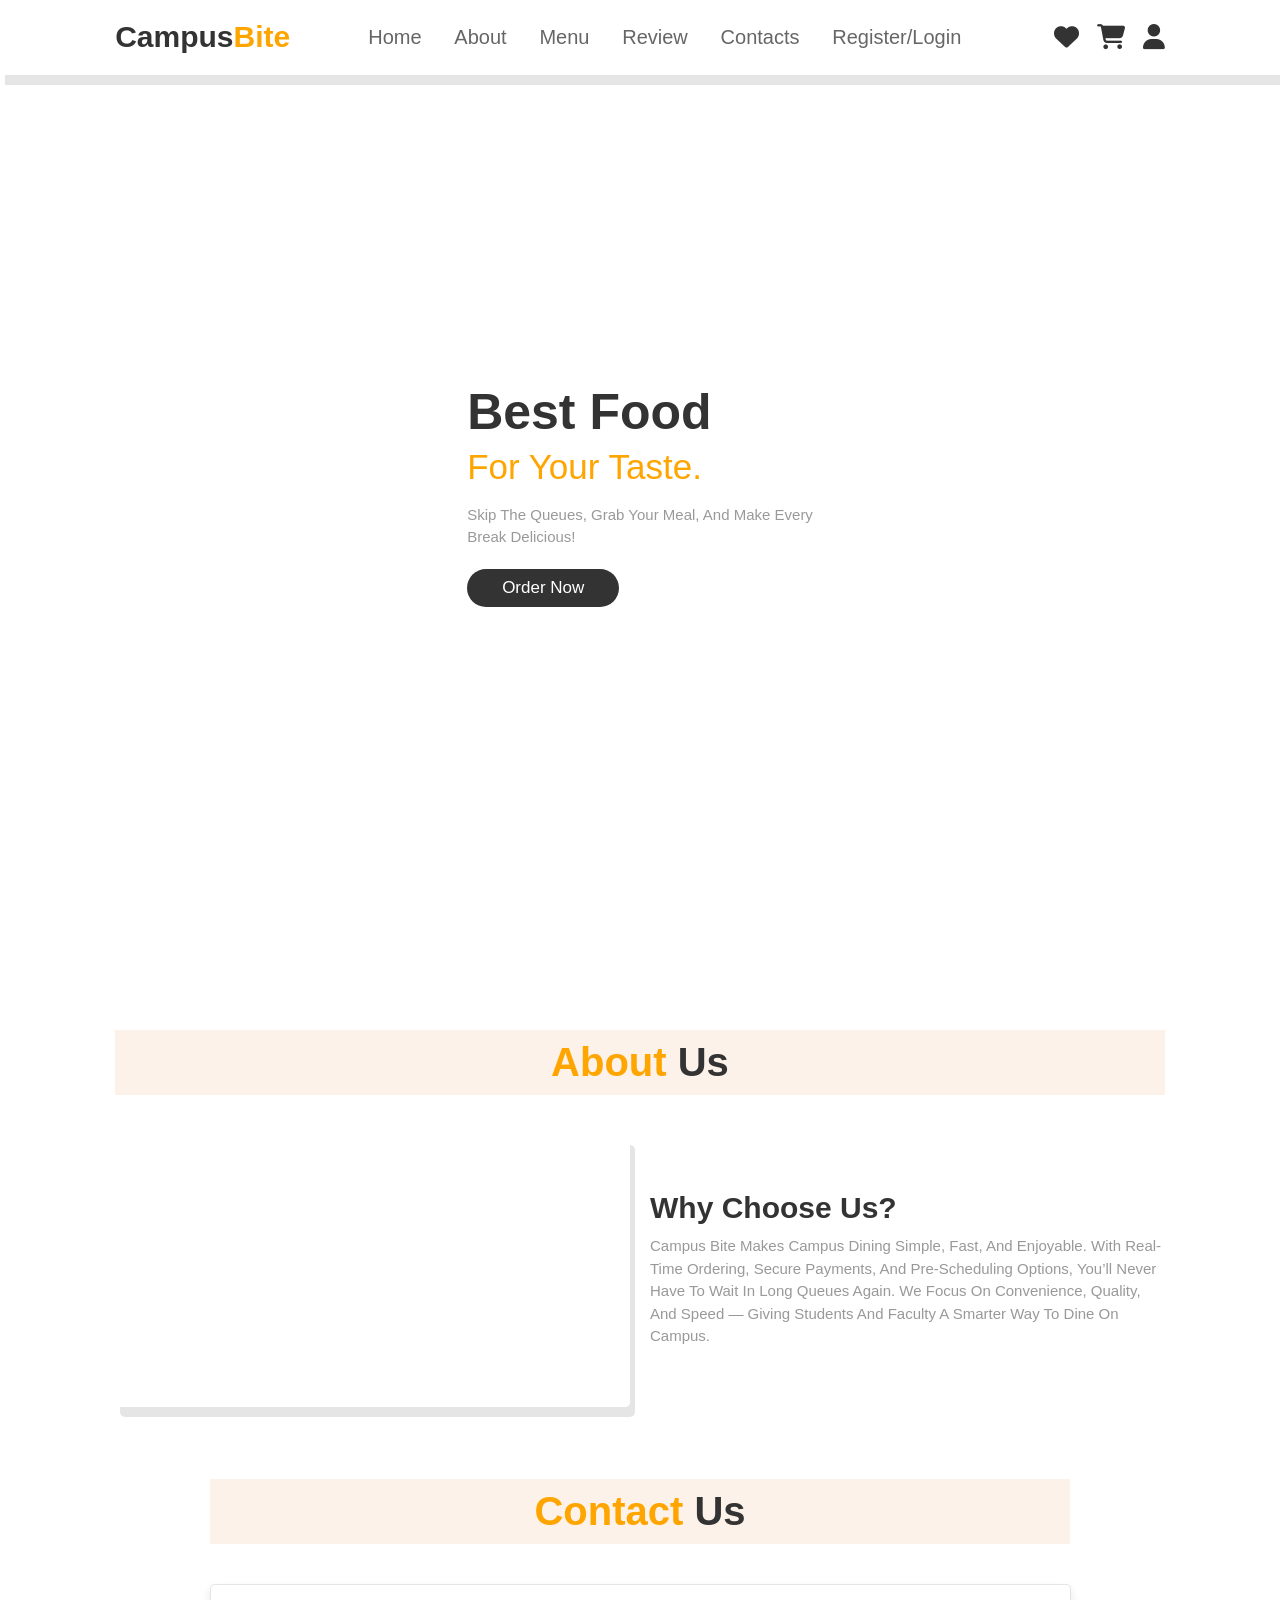
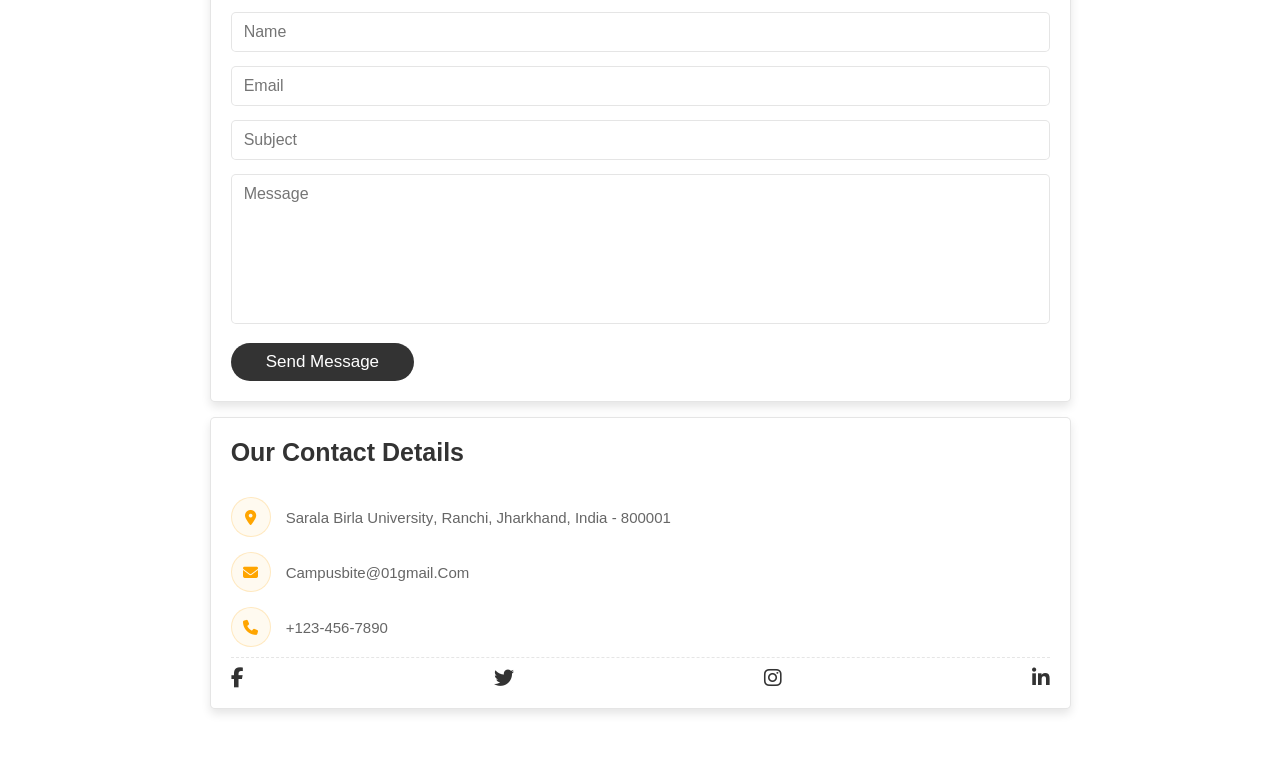
==== home page/index.html @ b68513e8 "Merge branch 'main' of https://github.com/ZebaPraween/Campus_Bite" ====
<!DOCTYPE html>
<html lang="en">
<head>
    <meta charset="UTF-8">
    <meta name="viewport" content="width=device-width, initial-scale=1.0">
    <title>Campus Bite</title>
    <link rel="stylesheet" href="style.css">
    <link rel="stylesheet" href="https://cdnjs.cloudflare.com/ajax/libs/font-awesome/6.7.2/css/all.min.css">
    <script src="script.js"></script>
</head>
<body>
    <header><input type="checkbox"name="" id="toggler">
        <label for="toggler" class="fa-solid fa-bars"></label>
        <a href="#" class="logo">Campus<span>Bite</span></a>
        <nav class="navbar">
            <a href="#home">Home</a>
            <a href="#about">About</a>
            
            <a href="#menu">Menu</a>
            <a href="#review">Review</a>
            <a href="#contact">Contacts</a>
            <a href="#register">Register/login</a>
        </nav>
        <div class="icons">
            <a href="#"  class="fa-solid fa-heart"></a>
            <a href="#" class="fa-solid fa-cart-shopping"></a>
            <a href="#" class="fa-solid fa-user"></a>
        </div>
    </header>
    <section class="home" id="home">
      <div class="content">
        <h3>Best Food </h3>
        <span>for your Taste.</span>
        <p>Skip the queues, grab your meal, and make every <br>break delicious!</p>
        <a href="#menu" class="btn">order now</a> 
        </div></section>
    </header>
    
    <section class="about" id="about">
        <h1 class="heading"><span> about </span> us </h1>
        <div class="row">
            <div class="video-container">
                <video src="/assets/video.mp4" loop autoplay muted></video>
            </div>
            <div class="content">
                <h3>why choose us?</h3>
                <p>Campus Bite makes campus dining simple, fast, and enjoyable.
With real-time ordering, secure payments, and pre-scheduling options, you’ll never have to wait in long queues again.
We focus on convenience, quality, and speed — giving students and faculty a smarter way to dine on campus.</p>
            </div>
        </div>
    <section class="contact" id="contact">
        <h1 class="heading"><span> contact </span> us </h1>
        <div class="row">
            <form action="">
                <input type="text" placeholder="Name" class="box">
                <input type="email" placeholder="Email" class="box">
                <input type="text" placeholder="Subject" class="box">
                <textarea name="" class="box" placeholder="Message" id="" cols="30" rows="10"></textarea>
                <input type="Submit" value="send Message" class="btn">
            </form>
            <div class="contact-info">
                <h3>Our Contact Details</h3>
                <div class="info-items">
                    <p><i class="fa-solid fa-map-marker-alt"></i> <a href="https://sbu.ac.in/" target="_blank" rel="noopener noreferrer">Sarala Birla University</a>, Ranchi, Jharkhand, India - 800001</p>
                    <p><i class="fas fa-envelope"></i> <a href="mailto:campusbite@01gamil.com">campusbite@01gmail.com</a></p>
                    <p><i class="fas fa-phone"></i> <a href="tel:+1234567890">+123-456-7890</a></p>
                </div>
                <div class="socials">
                    <a href="#" class="fa-brands fa-facebook-f"></a>
                    <a href="#" class="fa-brands fa-twitter"></a>
                    <a href="#" class="fa-brands fa-instagram"></a>
                    <a href="#" class="fa-brands fa-linkedin-in"></a>
                </div>
            </div>
        </div>
    </section>
    

  
</body>
</html>
---- home page/style.css ----
* {
    margin: 0;
    padding: 0;
    box-sizing: border-box;
    font-family: Verdana, Geneva, Tahoma, sans-serif;
    transition: .2s linear;
    border: none;
    outline: none;
    text-decoration: none;
    text-transform: capitalize;
}

section {
    padding: 2rem 9%;
}

.heading {
    text-align: center;
    font-size: 4rem;
    color: #333;
    padding: 1rem;
    margin: 2rem 0;
    background: rgb(252, 242, 233);
}

.heading span {
    color: orange;
}

.btn {
    display: inline-block;
    margin-top: 1rem;
    border-radius: 5rem;
    color: #fff;
    background: #333;
    padding: .9rem 3.5rem;
    cursor: pointer;
    font-size: 1.7rem;
    transition: .2s linear;
}

.btn:hover {
    background: orange;
    transform: translateY(-2px);
    box-shadow: 0 .5rem 1rem rgba(0, 0, 0, .1);
}

html {
    font-size: 62.5%;
    scroll-behavior: smooth;
    scroll-padding-top: 6rem;
    overflow-x: hidden;
}

header {
    position: fixed;
    top: 0;
    right: 0;
    left: 0;
    background: rgba(255, 255, 255, 0.7);
    backdrop-filter: blur(10px);
    -webkit-backdrop-filter: blur(10px);
    border-bottom: 1px solid rgba(255, 255, 255, 0.2);
    padding: 2rem 9%;
    display: flex;
    align-items: center;
    justify-content: space-between;
    z-index: 1000;
    box-shadow: 0.5rem 1rem rgba(0, 0, 0, 0.1);
}

header .logo {
    font-size: 3rem;
    color: #333;
    font-weight: bolder;
    transition: .2s linear;
}

header .logo:hover {
    opacity: 0.7;
}

header .logo span {
    color: orange;
}

header .navbar a {
    font-size: 2rem;
    padding: 0 1.5rem;
    color: #666;
    transition: .2s linear;
}

header .navbar a:hover {
    color: orange;
    transform: translateY(-3px);
    font-weight: bold;
}

header .icons a {
    font-size: 2.5rem;
    color: #333;
    margin-left: 1.5rem;
    transition: .2s linear;
}

header .icons a:hover {
    color: orange;
    transform: scale(1.2);
}

header #toggler {
    display: none;
}

header .fa-bars {
    font-size: 3rem;
    color: #333;
    border-radius: .5rem;
    padding: .5rem 1.5rem;
    cursor: pointer;
    border: .1rem solid rgba(0, 0, 0, 0.1);
    display: none;
}

.home {
    display: flex;
    justify-content: center;
    align-items: center;
    min-height: 110vh;
    background: url("https://placehold.co/1920x1080/fef3c7/854d0e?text=Campus+Bite+Hero") no-repeat;
    background-size: cover;
    background-position: center;
}

.home h3 {
    font-size: 5rem;
    color: #333;
}

.home span {
    font-size: 3.5rem;
    color: orange;
    padding: 1rem 0;
    line-height: 1.5;
}

.home p {
    font-size: 1.5rem;
    color: #999;
    padding: 1rem 0;
    line-height: 1.5;
}

.about .row {
    display: flex;
    align-items: center;
    gap: 2rem;
    flex-wrap: wrap;
    padding: 2rem 0;
    padding-bottom: 3rem;
}

.about .row .video-container {
    flex: 1 1 40rem;
    position: relative;
}

.about .row .video-container video {
    width: 100%;
    border: 1.5rem solid #fff;
    border-radius: .5rem;
    box-shadow: 0.5rem 1rem rgba(0, 0, 0, 0.1);
    transition: .2s linear;
}

.about .row .video-container video:hover {
    transform: scale(1.03);
    box-shadow: 0 .5rem 1.5rem rgba(0, 0, 0, .2);
}

.about .row .video-container h3 {
    position: absolute;
    top: 50%;
    transform: translateY(-50%);
    font-size: 3rem;
    width: 100%;
    padding: 1rem 2rem;
    text-align: center;
    mix-blend-mode: screen;
}

.about .row .content {
    flex: 1 1 40rem
}

.about .row .content h3 {
    font-size: 3rem;
    color: #333;
}

.about .row .content p {
    font-size: 1.5rem;
    color: #999;
    padding: .5rem 0;
    padding-top: 1rem;
    line-height: 1.5;
}

.contact .row {
    display: flex;
    flex-direction: column;
    gap: 1.5rem;
    align-items: stretch;
}

.contact .row form {
    padding: 2rem;
    background: #fff;
    border: .1rem solid rgba(0, 0, 0, .1);
    box-shadow: 0 .5rem 1rem rgba(0, 0, 0, .1);
    border-radius: .5rem;
}

.contact .row .contact-info {
    padding: 2rem;
    background: #fff;
    border: .1rem solid rgba(0, 0, 0, .1);
    box-shadow: 0 .5rem 1rem rgba(0, 0, 0, .1);
    border-radius: .5rem;
    display: flex;
    flex-direction: column;
    justify-content: space-between;
    transition: .2s linear;
}

.contact .row .contact-info h3 {
    font-size: 2.5rem;
    color: #333;
    padding-bottom: 2rem;
}

.contact .row .contact-info .info-items {
    display: flex;
    flex-direction: column; 
    gap: 1.5rem;
    padding: 1rem 0;
}

.contact .row .contact-info .info-items p {
    font-size: 1.5rem;
    color: #666;
    line-height: 1.8;
    transition: .2s linear;
    display: flex;
    align-items: center;
}

.contact .row .contact-info .info-items p:hover {
    color: orange;
    transform: translateX(5px);
}

.contact .row .contact-info .info-items p a {
    color: inherit;
    text-decoration: none;
}

.contact .row .contact-info .info-items p:hover a {
    color: orange;
}

.contact .row .contact-info p i {
    color: orange;
    text-align: center;
    font-size: 1.5rem;
    background: #fffaf0;
    border-radius: 50%;
    height: 4rem;
    width: 4rem;
    min-width: 4rem;
    line-height: 4rem;
    margin-right: 1.5rem;
    border: 1px solid rgba(255, 165, 0, 0.2);
}

.contact .row .contact-info .socials {
    padding-top: 1rem;
    display: flex;
    margin-top: auto;
    gap: 25rem; 
    border-top: .1rem dashed rgba(0, 0, 0, .1);
}

.contact .row .contact-info .socials a {
    font-size: 2rem;
    color: #333;
    transition: .2s linear;
}

.contact .row .contact-info .socials a:hover {
    color: orange;
    transform: translateY(-3px) scale(1.1);
}

.contact .row form .box {
    width: 100%;
    padding: 1rem 1.2rem;
    margin: .7rem 0;
    font-size: 1.6rem;
    color: #333;
    border: .1rem solid rgba(0, 0, 0, .1);
    border-radius: .5rem;
    text-transform: none;
}

.contact .row form .box:focus {
    border-color: orange;
    box-shadow: 0 0 5px rgba(255, 165, 0, 0.5)
}

.contact .row form textarea {
    height: 15rem;
    resize: none;
}

.contact .row form .btn {
    font-size: 1.7rem;
}

.footer {
    padding: 2.5rem 9%;
    text-align: center;
    background: rgb(252, 242, 233);
    margin-top: 2rem;
    border-top: .1rem dashed rgba(0, 0, 0, .1);
}

.footer .credit {
    font-size: 2rem;
    color: #333;
}

.footer .credit span {
    color: orange;
    font-weight: bold;
    transition: .2s linear;
}
.footer .credit span:hover {
    transform: scale(1.05);
    opacity: 0.8;
}


@media (max-width: 991px) {
    html {
        font-size: 55%;
    }

    header {
        padding: 2rem;
    }

    section {
        padding: 2rem;
    }

    .home {
        min-height: 80vh;
    }
}

@media (max-width: 768px) {
    header .fa-bars {
        display: block;
    }

    header .navbar {
        position: absolute;
        top: 100%;
        left: 0;
        right: 0;
        background: rgba(255, 255, 255, 0.95);
        backdrop-filter: blur(10px);
        -webkit-backdrop-filter: blur(10px);
        border-top: .1rem solid rgba(0, 0, 0, .1);
        clip-path: polygon(0 0, 100% 0, 100% 0, 0 0);
    }

    header #toggler:checked~.navbar {
        clip-path: polygon(0 0, 100% 0, 100% 100%, 0 100%);
    }

    header .navbar a {
        display: block;
        margin: 1.5rem;
        padding: 1rem;
        background: #f9f9f9;
        border: .1rem solid rgba(0, 0, 0, .1);
        border-radius: .5rem;
        text-align: center;
    }

    .home h3 {
        font-size: 4rem;
    }

    .home span {
        font-size: 2.5rem;
    }

    .contact .row .contact-info .info-items {
        flex-direction: column;
        align-items: flex-start;
        gap: 1rem;
    }
}

@media (max-width: 450px) {
    html {
        font-size: 50%;
    }

    .heading {
        font-size: 3rem;
    }

    .home {
        min-height: 60vh;
    }
}
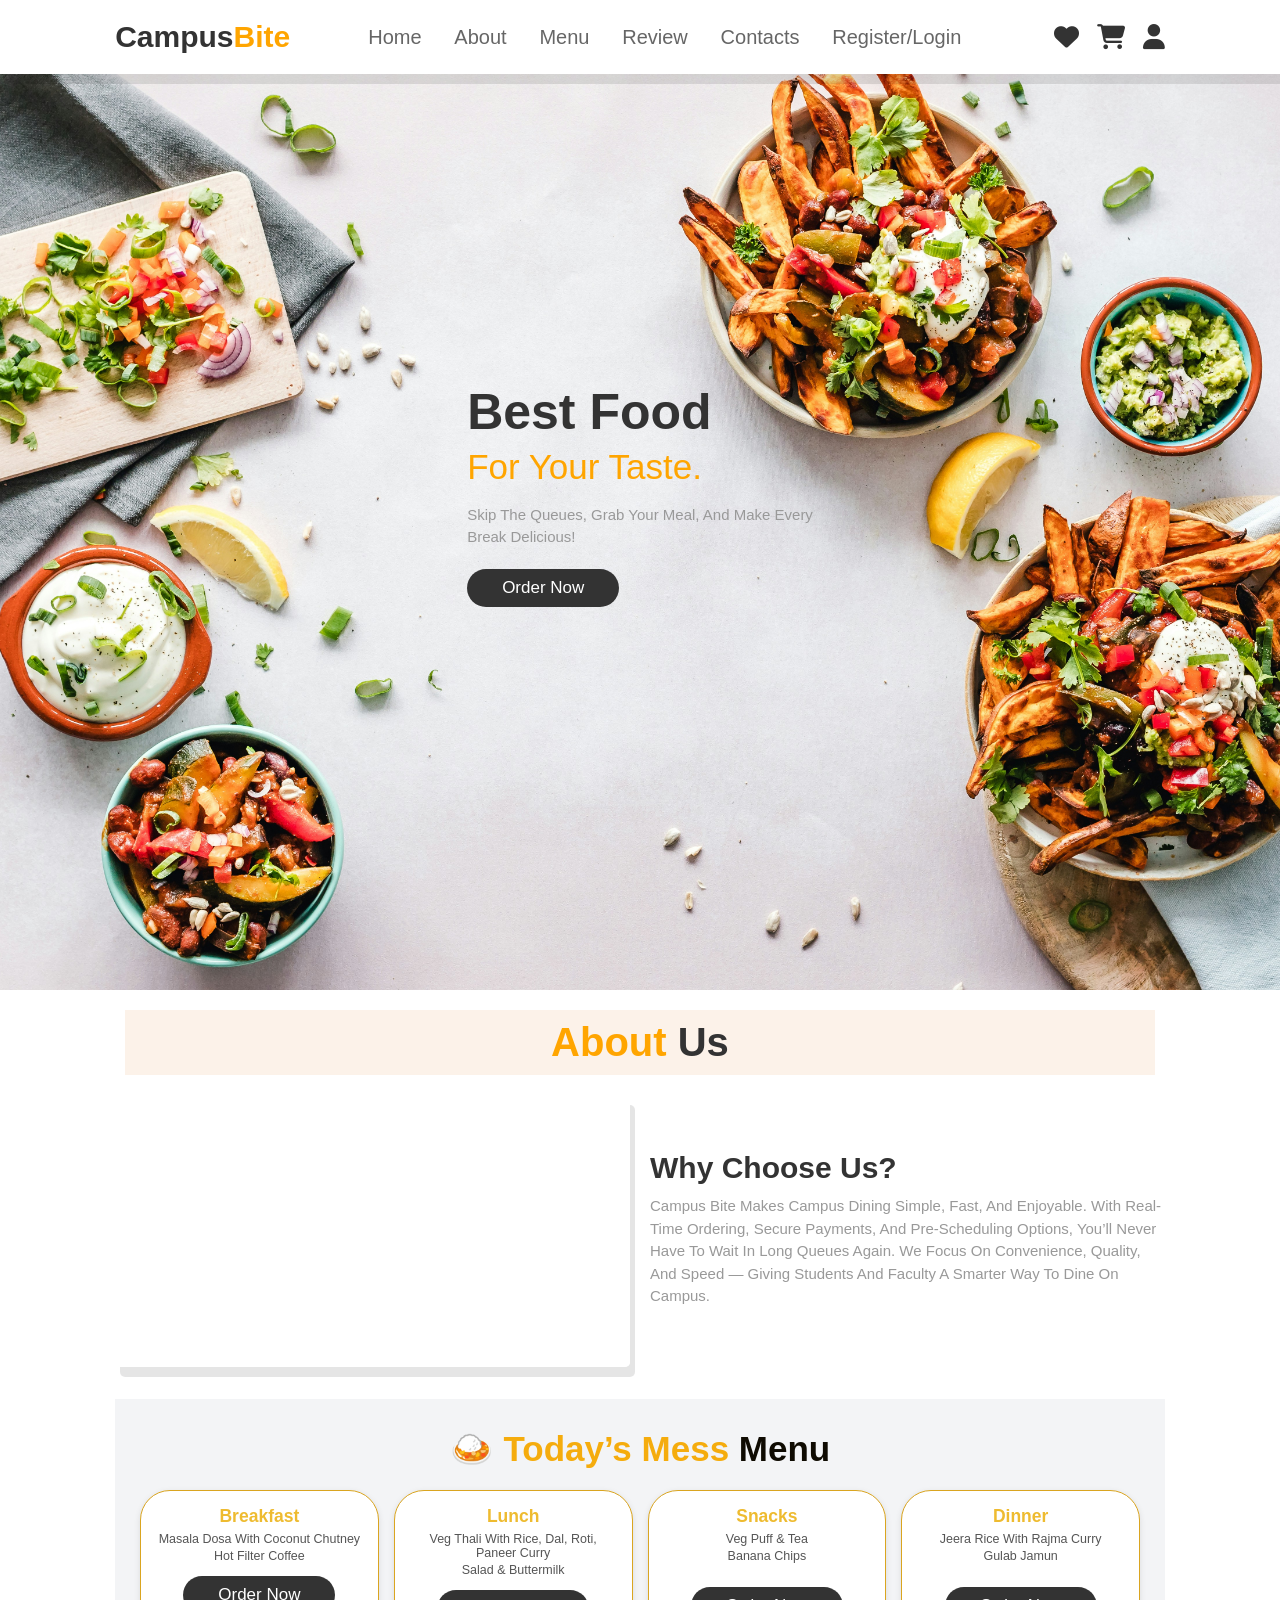
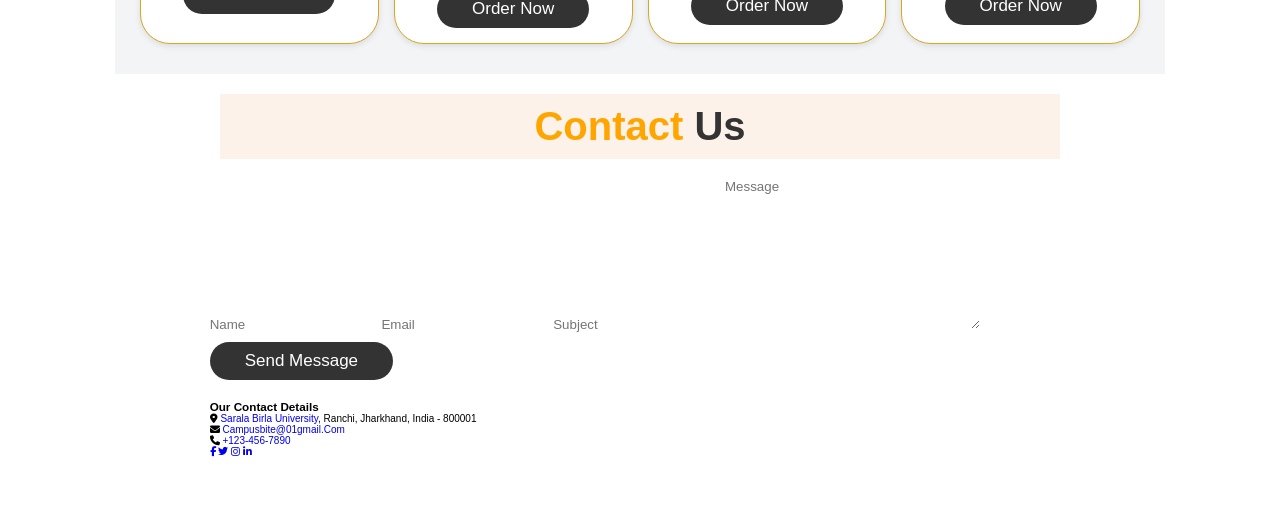
==== commit 9b8047c8: "." ====
--- a/home page/index.html
+++ b/home page/index.html
@@ -4,9 +4,9 @@
     <meta charset="UTF-8">
     <meta name="viewport" content="width=device-width, initial-scale=1.0">
     <title>Campus Bite</title>
-    <link rel="stylesheet" href="style.css">
+    <link rel="stylesheet" href="/home page/style.css">
     <link rel="stylesheet" href="https://cdnjs.cloudflare.com/ajax/libs/font-awesome/6.7.2/css/all.min.css">
-    <script src="script.js"></script>
+    <script src="/home page/script.js"></script>
 </head>
 <body>
     <header><input type="checkbox"name="" id="toggler">
@@ -23,7 +23,7 @@
         </nav>
         <div class="icons">
             <a href="#"  class="fa-solid fa-heart"></a>
-            <a href="#" class="fa-solid fa-cart-shopping"></a>
+            <a href="#cart" class="fa-solid fa-cart-shopping"></a>
             <a href="#" class="fa-solid fa-user"></a>
         </div>
     </header>
@@ -49,6 +49,40 @@
 We focus on convenience, quality, and speed — giving students and faculty a smarter way to dine on campus.</p>
             </div>
         </div>
+        <!-- Today’s Mess Menu Section -->
+<section class="mess-menu">
+  <h2 class="section-title"><span>🍛 Today’s Mess</span> Menu</h2>
+  <div class="mess-grid">
+    <div class="mess-box">
+      <h3>Breakfast</h3>
+      <p>Masala Dosa with Coconut Chutney</p>
+      <p>Hot Filter Coffee</p>
+      <a href="#cart" class="btn">order now</a>
+    </div>
+
+    <div class="mess-box">
+      <h3>Lunch</h3>
+      <p>Veg Thali with Rice, Dal, Roti, Paneer Curry</p>
+      <p>Salad & Buttermilk</p>
+      <a href="#cart" class="btn">order now</a>
+    </div>
+
+    <div class="mess-box">
+      <h3>Snacks</h3>
+      <p>Veg Puff & Tea</p>
+      <p>Banana Chips</p><br>
+      <a href="#cart" class="btn">order now</a>
+    </div>
+
+    <div class="mess-box">
+      <h3>Dinner</h3>
+      <p>Jeera Rice with Rajma Curry</p>
+      <p>Gulab Jamun</p><br>
+      <a href="#cart" class="btn">order now</a>
+    </div>
+  </div>
+</section>
+
     <section class="contact" id="contact">
         <h1 class="heading"><span> contact </span> us </h1>
         <div class="row">
--- a/home page/style.css
+++ b/home page/style.css
@@ -1,431 +1,324 @@
-* {
-    margin: 0;
-    padding: 0;
-    box-sizing: border-box;
+
+*
+{
+
+    margin:0;
+    padding:0;
+    box-sizing:border-box;
     font-family: Verdana, Geneva, Tahoma, sans-serif;
-    transition: .2s linear;
-    border: none;
-    outline: none;
+    border:none;
+    outline:none;
     text-decoration: none;
     text-transform: capitalize;
 }
-
-section {
-    padding: 2rem 9%;
-}
-
-.heading {
+section{
+     padding:2rem 9%;
+}
+.heading{
     text-align: center;
     font-size: 4rem;
-    color: #333;
-    padding: 1rem;
-    margin: 2rem 0;
-    background: rgb(252, 242, 233);
-}
-
-.heading span {
-    color: orange;
-}
-
-.btn {
+    color:#333;
+    padding:1rem;
+    margin: 0 1rem;
+    background:rgb(252, 242, 233);
+}
+
+.heading span{
+    color:orange;
+}
+
+.btn{
     display: inline-block;
     margin-top: 1rem;
     border-radius: 5rem;
-    color: #fff;
+    color:#fff;
     background: #333;
-    padding: .9rem 3.5rem;
-    cursor: pointer;
-    font-size: 1.7rem;
+    padding:.9rem 3.5rem;
+    cursor:pointer;
+    font-size:1.7rem;
     transition: .2s linear;
 }
 
-.btn:hover {
-    background: orange;
-    transform: translateY(-2px);
-    box-shadow: 0 .5rem 1rem rgba(0, 0, 0, .1);
-}
-
-html {
+.btn:hover{
+    background:orange;
+    transform: translateY(-2px); 
+    box-shadow: 0 .5rem 1rem rgba(0,0,0,.1);
+}
+
+html
+{
     font-size: 62.5%;
     scroll-behavior: smooth;
     scroll-padding-top: 6rem;
     overflow-x: hidden;
 }
-
-header {
-    position: fixed;
-    top: 0;
-    right: 0;
-    left: 0;
-    background: rgba(255, 255, 255, 0.7);
-    backdrop-filter: blur(10px);
-    -webkit-backdrop-filter: blur(10px);
-    border-bottom: 1px solid rgba(255, 255, 255, 0.2);
-    padding: 2rem 9%;
-    display: flex;
+header
+
+{
+    position:fixed;
+    top:0;right:0;left:0;
+    background:#fff;
+    padding:2rem 9%;
+    display:flex;
     align-items: center;
     justify-content: space-between;
-    z-index: 1000;
-    box-shadow: 0.5rem 1rem rgba(0, 0, 0, 0.1);
-}
-
-header .logo {
+    z-index:1000;
+    box-shadow: 0.5rem 1rem rgba(0,0,0,0.1);
+}
+header .logo
+{
     font-size: 3rem;
-    color: #333;
-    font-weight: bolder;
+    color:#333;
+    font-weight:bolder;
     transition: .2s linear;
 }
-
 header .logo:hover {
-    opacity: 0.7;
-}
-
-header .logo span {
-    color: orange;
-}
-
-header .navbar a {
+    opacity: 0.7; 
+}
+header .logo span
+{
+    color:orange;
+}
+header .navbar a
+{
+    font-size:2rem;
+    padding:0 1.5rem;
+    color:#666;
+    transition: .2s linear;
+}
+header .navbar a:hover
+{
+    color:orange;
+    transform: translateY(-3px); 
+    
+}
+header .icons a
+{
+    font-size:2.5rem;
+    color:#333;
+    margin-left: 1.5rem;
+    transition: .2s linear; 
+}
+    header .icons a:hover{
+        color:orange;
+        transform: scale(1.2);
+         
+    }
+    header #toggler{
+        display: none;
+    }
+    header .fa-bars{
+        font-size: 3rem;
+        color:#333;
+        border-radius:.5rem;
+        padding:.5rem 1.5rem;
+        cursor:pointer;
+        border:.1rem solid rgba(0,0,0,0.1);
+        display:none;
+    }
+
+    .home
+    {
+        display:flex;
+        justify-content: center;
+        align-items: center;
+        min-height: 110vh;
+        background:url("/assets/hero.jpg") no-repeat;
+        background-size:cover;
+        background-position:center;
+    }
+
+    .home h3{
+        font-size:5rem;
+        color:#333;
+    }
+
+    .home span{
+        font-size:3.5rem;
+        color:orange;
+        padding: 1rem 0;
+        line-height:1.5;
+    }
+
+    .home p{
+        font-size: 1.5rem;
+        color:#999;
+        padding:1rem 0;
+        line-height:1.5;
+    }
+.about .row{
+    display:flex;
+    align-items: center;
+    gap:2rem;
+    flex-wrap: wrap;
+    padding:2rem 0;
+    padding-bottom:3rem;
+}
+
+.about .row .video-container{
+        flex:1 1 40rem;
+        position: relative;
+    }
+     .about .row .video-container video{
+        width:100%;
+        border:1.5rem solid #fff;
+        border-radius: .5rem;
+        box-shadow: 0.5rem 1rem rgba(0,0,0,0.1);
+        transition: .2s linear;
+    }
+    .about .row .video-container video:hover{
+        transform: scale(1.03);
+        box-shadow: 0 .5rem 1.5rem rgba(0,0,0,.2);
+    }
+
+     .about .row .video-container h3{
+        position:absolute;
+        top:50%;
+        transform:translateY(-50%);
+        font-size:3rem;
+        width:100% ;
+        padding: 1rem 2rem;
+        text-align: center;
+        mix-blend-mode:screen ;
+    }
+    .about .row .content{
+        flex: 1 1 40rem
+     }
+     .about .row .content h3{
+        font-size: 3rem;
+        color: #333;
+     }
+
+    .about .row .content p{
+        font-size:1.5rem;
+         color:#999;
+         padding: .5rem 0;
+         padding-top:1rem;
+         line-height: 1.5;
+    }
+    /* Today's Mess Menu Section */
+.mess-menu {
+  background: #f3f4f6;
+  padding: 3rem 1.5rem;
+  text-align: center;
+}
+.section-title span {
+  font-size: 3.5rem;
+  font-weight: 700;
+  color: #f5ac0d;
+  margin-bottom: 2rem;
+}
+.section-title  {
+  font-size: 3.5rem;
+  font-weight: 700;
+  color: #0f0b02;
+  margin-bottom: 2rem;
+}
+.mess-grid {
+  display: grid;
+  grid-template-columns: repeat(auto-fit, minmax(230px, 1fr));
+  gap: 1.5rem;
+  max-width: 1000px;
+  margin: 0 auto;
+}
+.mess-box {
+  background: #fff;
+  padding: 1.5rem;
+  border-radius: 3rem;
+  border: goldenrod .1rem solid;
+  box-shadow: 0 2px 6px rgba(0, 0, 0, 0.1);
+  transition: transform 0.3s ease, box-shadow 0.3s ease;
+}
+.mess-box:hover {
+  transform: translateY(-5px);
+  box-shadow: 0 6px 12px rgba(0, 0, 0, 0.15);
+}
+.mess-box h3 {
+  color: #eebb30;
+  font-size: 1.75rem;
+  margin-bottom: 0.5rem;
+}
+.mess-box p {
+  color: #555;
+  font-size: 1.25rem;
+  margin: 0.3rem 0;
+}
+
+    
+    @media(max-width:991px){
+        html{
+            font-size:55%;
+
+        }
+        header{
+            padding:2rem;
+        }
+        section{
+            padding: 2rem;
+        }
+        .home{
+            background-position:left;
+        }
+        .home
+    {
+        display:flex;
+        align-items: center;
+        min-height: 110vh;
+        background:url("/assets/hero.jpg") no-repeat;
+        background-size:cover;
+        background-position:center;
+    }}
+    @media(max-width:768px){
+        html .fa-bars{
+            display:block;
+        }
+        header .navbar{
+            position:absolute;
+            top:100%;right:0;left:0;
+            background:#eee;
+            border-top:.1rem solid rgba(0,0,0,0.1);
+            clip-path: polygon(0 0,100% 0,100% 0,0 0);
+        }
+        header #toggler:checked ~ .navbar{
+        clip-path: polygon(0 0,100% 0,100% 100%,0 100%);
+        }
+        .home{
+
+        display:flex;
+        align-items: center;
+        min-height: 110vh;
+        background:url("/assets/hero.jpg") ;
+        background-size:cover;
+        background-position:center;
+        }
+        header .navbar a{
+            margin:1.5rem;
+            padding:1.5rem;background:#fff;
+            border:1rem solid rgba(0,0,0,0.1);
+            display:block;
+        }
+        .home .content{
+            font-size: 5rem;
+            
+        }
+        .icon-conta .icons h3{
+    
     font-size: 2rem;
-    padding: 0 1.5rem;
-    color: #666;
-    transition: .2s linear;
-}
-
-header .navbar a:hover {
-    color: orange;
-    transform: translateY(-3px);
-    font-weight: bold;
-}
-
-header .icons a {
-    font-size: 2.5rem;
-    color: #333;
-    margin-left: 1.5rem;
-    transition: .2s linear;
-}
-
-header .icons a:hover {
-    color: orange;
-    transform: scale(1.2);
-}
-
-header #toggler {
-    display: none;
-}
-
-header .fa-bars {
-    font-size: 3rem;
-    color: #333;
-    border-radius: .5rem;
-    padding: .5rem 1.5rem;
-    cursor: pointer;
-    border: .1rem solid rgba(0, 0, 0, 0.1);
-    display: none;
-}
-
-.home {
-    display: flex;
-    justify-content: center;
-    align-items: center;
-    min-height: 110vh;
-    background: url("https://placehold.co/1920x1080/fef3c7/854d0e?text=Campus+Bite+Hero") no-repeat;
-    background-size: cover;
-    background-position: center;
-}
-
-.home h3 {
-    font-size: 5rem;
-    color: #333;
-}
-
-.home span {
-    font-size: 3.5rem;
-    color: orange;
-    padding: 1rem 0;
-    line-height: 1.5;
-}
-
-.home p {
-    font-size: 1.5rem;
-    color: #999;
-    padding: 1rem 0;
-    line-height: 1.5;
-}
-
-.about .row {
-    display: flex;
-    align-items: center;
-    gap: 2rem;
-    flex-wrap: wrap;
-    padding: 2rem 0;
-    padding-bottom: 3rem;
-}
-
-.about .row .video-container {
-    flex: 1 1 40rem;
-    position: relative;
-}
-
-.about .row .video-container video {
-    width: 100%;
-    border: 1.5rem solid #fff;
-    border-radius: .5rem;
-    box-shadow: 0.5rem 1rem rgba(0, 0, 0, 0.1);
-    transition: .2s linear;
-}
-
-.about .row .video-container video:hover {
-    transform: scale(1.03);
-    box-shadow: 0 .5rem 1.5rem rgba(0, 0, 0, .2);
-}
-
-.about .row .video-container h3 {
-    position: absolute;
-    top: 50%;
-    transform: translateY(-50%);
-    font-size: 3rem;
-    width: 100%;
-    padding: 1rem 2rem;
-    text-align: center;
-    mix-blend-mode: screen;
-}
-
-.about .row .content {
-    flex: 1 1 40rem
-}
-
-.about .row .content h3 {
-    font-size: 3rem;
-    color: #333;
-}
-
-.about .row .content p {
-    font-size: 1.5rem;
-    color: #999;
-    padding: .5rem 0;
-    padding-top: 1rem;
-    line-height: 1.5;
-}
-
-.contact .row {
-    display: flex;
-    flex-direction: column;
-    gap: 1.5rem;
-    align-items: stretch;
-}
-
-.contact .row form {
-    padding: 2rem;
-    background: #fff;
-    border: .1rem solid rgba(0, 0, 0, .1);
-    box-shadow: 0 .5rem 1rem rgba(0, 0, 0, .1);
-    border-radius: .5rem;
-}
-
-.contact .row .contact-info {
-    padding: 2rem;
-    background: #fff;
-    border: .1rem solid rgba(0, 0, 0, .1);
-    box-shadow: 0 .5rem 1rem rgba(0, 0, 0, .1);
-    border-radius: .5rem;
-    display: flex;
-    flex-direction: column;
-    justify-content: space-between;
-    transition: .2s linear;
-}
-
-.contact .row .contact-info h3 {
-    font-size: 2.5rem;
-    color: #333;
-    padding-bottom: 2rem;
-}
-
-.contact .row .contact-info .info-items {
-    display: flex;
-    flex-direction: column; 
-    gap: 1.5rem;
-    padding: 1rem 0;
-}
-
-.contact .row .contact-info .info-items p {
-    font-size: 1.5rem;
-    color: #666;
-    line-height: 1.8;
-    transition: .2s linear;
-    display: flex;
-    align-items: center;
-}
-
-.contact .row .contact-info .info-items p:hover {
-    color: orange;
-    transform: translateX(5px);
-}
-
-.contact .row .contact-info .info-items p a {
-    color: inherit;
-    text-decoration: none;
-}
-
-.contact .row .contact-info .info-items p:hover a {
-    color: orange;
-}
-
-.contact .row .contact-info p i {
-    color: orange;
-    text-align: center;
-    font-size: 1.5rem;
-    background: #fffaf0;
-    border-radius: 50%;
-    height: 4rem;
-    width: 4rem;
-    min-width: 4rem;
-    line-height: 4rem;
-    margin-right: 1.5rem;
-    border: 1px solid rgba(255, 165, 0, 0.2);
-}
-
-.contact .row .contact-info .socials {
-    padding-top: 1rem;
-    display: flex;
-    margin-top: auto;
-    gap: 25rem; 
-    border-top: .1rem dashed rgba(0, 0, 0, .1);
-}
-
-.contact .row .contact-info .socials a {
-    font-size: 2rem;
-    color: #333;
-    transition: .2s linear;
-}
-
-.contact .row .contact-info .socials a:hover {
-    color: orange;
-    transform: translateY(-3px) scale(1.1);
-}
-
-.contact .row form .box {
-    width: 100%;
-    padding: 1rem 1.2rem;
-    margin: .7rem 0;
-    font-size: 1.6rem;
-    color: #333;
-    border: .1rem solid rgba(0, 0, 0, .1);
-    border-radius: .5rem;
-    text-transform: none;
-}
-
-.contact .row form .box:focus {
-    border-color: orange;
-    box-shadow: 0 0 5px rgba(255, 165, 0, 0.5)
-}
-
-.contact .row form textarea {
-    height: 15rem;
-    resize: none;
-}
-
-.contact .row form .btn {
+}
+.icon-conta .icons span{
+    
+    
     font-size: 1.7rem;
 }
 
-.footer {
-    padding: 2.5rem 9%;
-    text-align: center;
-    background: rgb(252, 242, 233);
-    margin-top: 2rem;
-    border-top: .1rem dashed rgba(0, 0, 0, .1);
-}
-
-.footer .credit {
-    font-size: 2rem;
-    color: #333;
-}
-
-.footer .credit span {
-    color: orange;
-    font-weight: bold;
-    transition: .2s linear;
-}
-.footer .credit span:hover {
-    transform: scale(1.05);
-    opacity: 0.8;
-}
-
-
-@media (max-width: 991px) {
-    html {
-        font-size: 55%;
-    }
-
-    header {
-        padding: 2rem;
-    }
-
-    section {
-        padding: 2rem;
-    }
-
-    .home {
-        min-height: 80vh;
-    }
-}
-
-@media (max-width: 768px) {
-    header .fa-bars {
-        display: block;
-    }
-
-    header .navbar {
-        position: absolute;
-        top: 100%;
-        left: 0;
-        right: 0;
-        background: rgba(255, 255, 255, 0.95);
-        backdrop-filter: blur(10px);
-        -webkit-backdrop-filter: blur(10px);
-        border-top: .1rem solid rgba(0, 0, 0, .1);
-        clip-path: polygon(0 0, 100% 0, 100% 0, 0 0);
-    }
-
-    header #toggler:checked~.navbar {
-        clip-path: polygon(0 0, 100% 0, 100% 100%, 0 100%);
-    }
-
-    header .navbar a {
-        display: block;
-        margin: 1.5rem;
-        padding: 1rem;
-        background: #f9f9f9;
-        border: .1rem solid rgba(0, 0, 0, .1);
-        border-radius: .5rem;
-        text-align: center;
-    }
-
-    .home h3 {
-        font-size: 4rem;
-    }
-
-    .home span {
-        font-size: 2.5rem;
-    }
-
-    .contact .row .contact-info .info-items {
-        flex-direction: column;
-        align-items: flex-start;
-        gap: 1rem;
-    }
-}
-
-@media (max-width: 450px) {
-    html {
-        font-size: 50%;
-    }
-
-    .heading {
-        font-size: 3rem;
-    }
-
-    .home {
-        min-height: 60vh;
-    }
-}+        
+    }
+    @media(max-width:450px){
+        html{
+            font-size:50%;
+
+        }
+        .heading{
+            font-size: 3rem;
+        }
+    } 
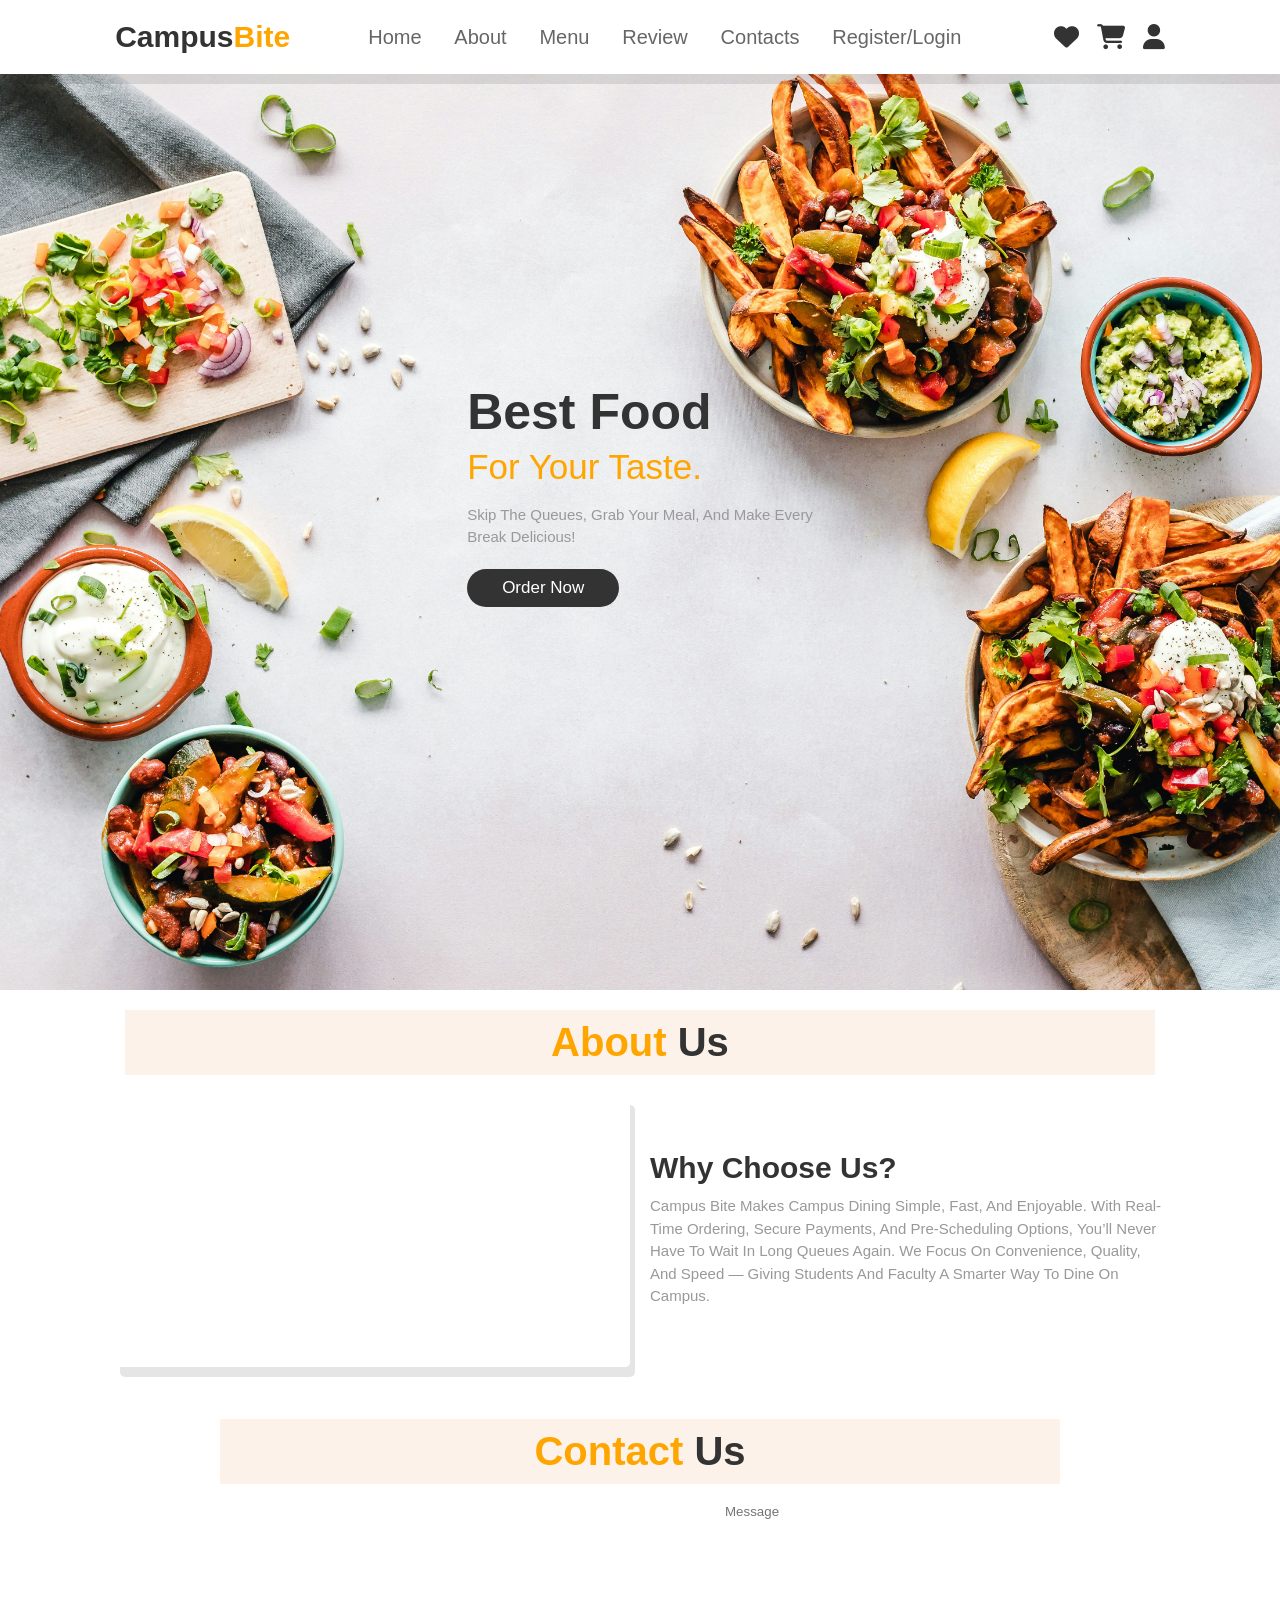
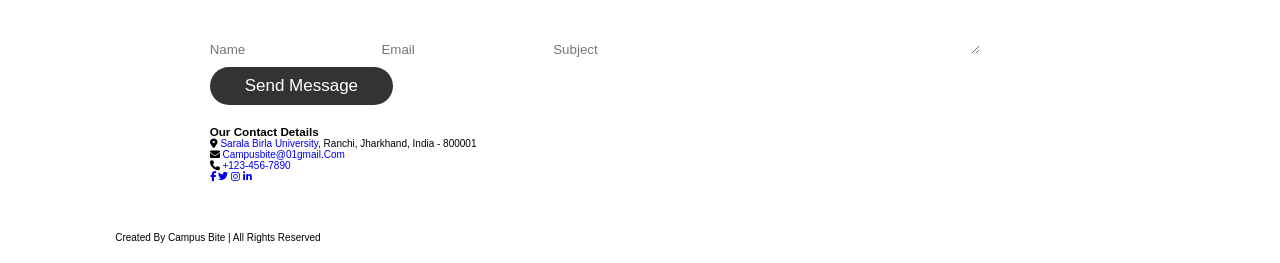
==== commit 5ffd3b98: "Update index.html" ====
--- a/home page/index.html
+++ b/home page/index.html
@@ -4,9 +4,9 @@
     <meta charset="UTF-8">
     <meta name="viewport" content="width=device-width, initial-scale=1.0">
     <title>Campus Bite</title>
-    <link rel="stylesheet" href="/home page/style.css">
+    <link rel="stylesheet" href="style.css">
     <link rel="stylesheet" href="https://cdnjs.cloudflare.com/ajax/libs/font-awesome/6.7.2/css/all.min.css">
-    <script src="/home page/script.js"></script>
+    <script src="script.js"></script>
 </head>
 <body>
     <header><input type="checkbox"name="" id="toggler">
@@ -23,7 +23,7 @@
         </nav>
         <div class="icons">
             <a href="#"  class="fa-solid fa-heart"></a>
-            <a href="#cart" class="fa-solid fa-cart-shopping"></a>
+            <a href="#" class="fa-solid fa-cart-shopping"></a>
             <a href="#" class="fa-solid fa-user"></a>
         </div>
     </header>
@@ -33,7 +33,8 @@
         <span>for your Taste.</span>
         <p>Skip the queues, grab your meal, and make every <br>break delicious!</p>
         <a href="#menu" class="btn">order now</a> 
-        </div></section>
+      </div>
+     </section>
     </header>
     
     <section class="about" id="about">
@@ -49,40 +50,6 @@
 We focus on convenience, quality, and speed — giving students and faculty a smarter way to dine on campus.</p>
             </div>
         </div>
-        <!-- Today’s Mess Menu Section -->
-<section class="mess-menu">
-  <h2 class="section-title"><span>🍛 Today’s Mess</span> Menu</h2>
-  <div class="mess-grid">
-    <div class="mess-box">
-      <h3>Breakfast</h3>
-      <p>Masala Dosa with Coconut Chutney</p>
-      <p>Hot Filter Coffee</p>
-      <a href="#cart" class="btn">order now</a>
-    </div>
-
-    <div class="mess-box">
-      <h3>Lunch</h3>
-      <p>Veg Thali with Rice, Dal, Roti, Paneer Curry</p>
-      <p>Salad & Buttermilk</p>
-      <a href="#cart" class="btn">order now</a>
-    </div>
-
-    <div class="mess-box">
-      <h3>Snacks</h3>
-      <p>Veg Puff & Tea</p>
-      <p>Banana Chips</p><br>
-      <a href="#cart" class="btn">order now</a>
-    </div>
-
-    <div class="mess-box">
-      <h3>Dinner</h3>
-      <p>Jeera Rice with Rajma Curry</p>
-      <p>Gulab Jamun</p><br>
-      <a href="#cart" class="btn">order now</a>
-    </div>
-  </div>
-</section>
-
     <section class="contact" id="contact">
         <h1 class="heading"><span> contact </span> us </h1>
         <div class="row">
@@ -109,8 +76,8 @@
             </div>
         </div>
     </section>
-    
-
-  
+    <footer class="footer">
+        <div class="credit"> created by <span>Campus Bite</span> | all rights reserved </div>
+    </footer>
 </body>
 </html>
--- a/home page/style.css
+++ b/home page/style.css
@@ -243,6 +243,7 @@
   font-size: 1.25rem;
   margin: 0.3rem 0;
 }
+
 
     
     @media(max-width:991px){
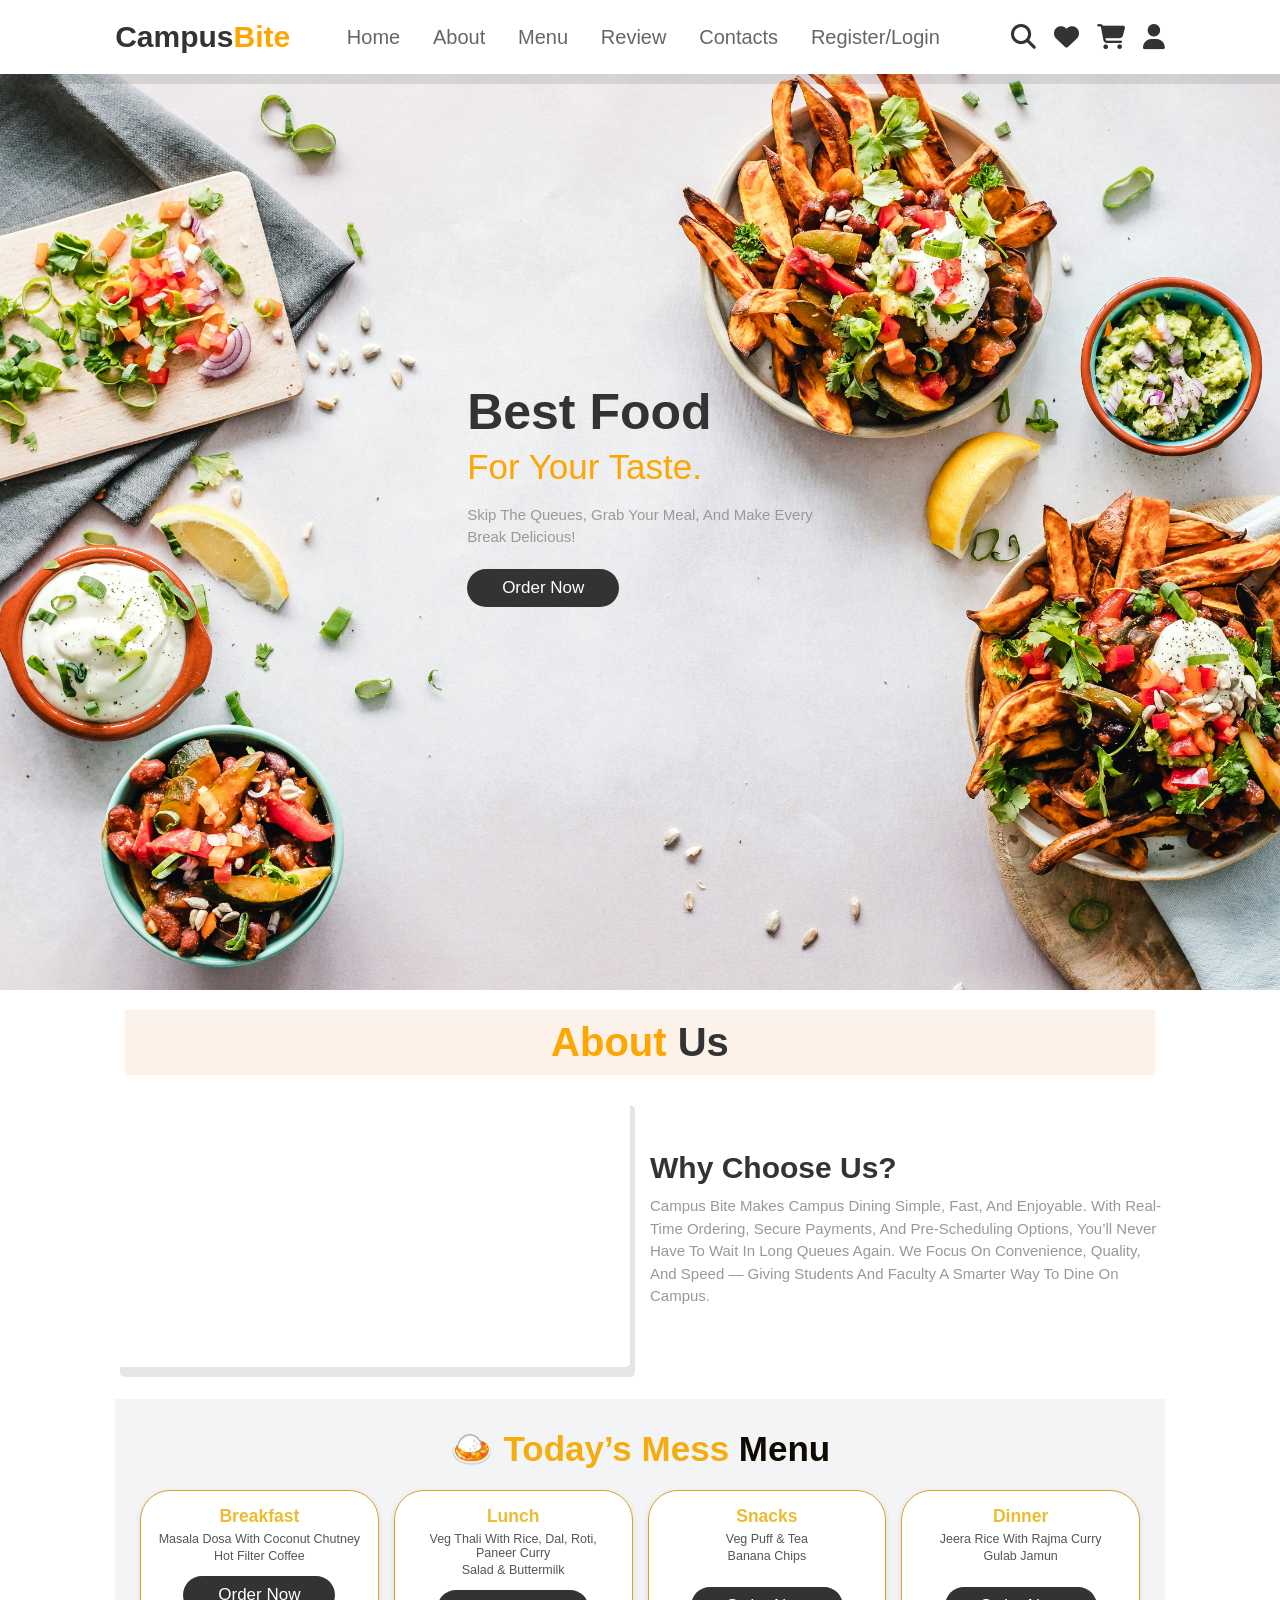
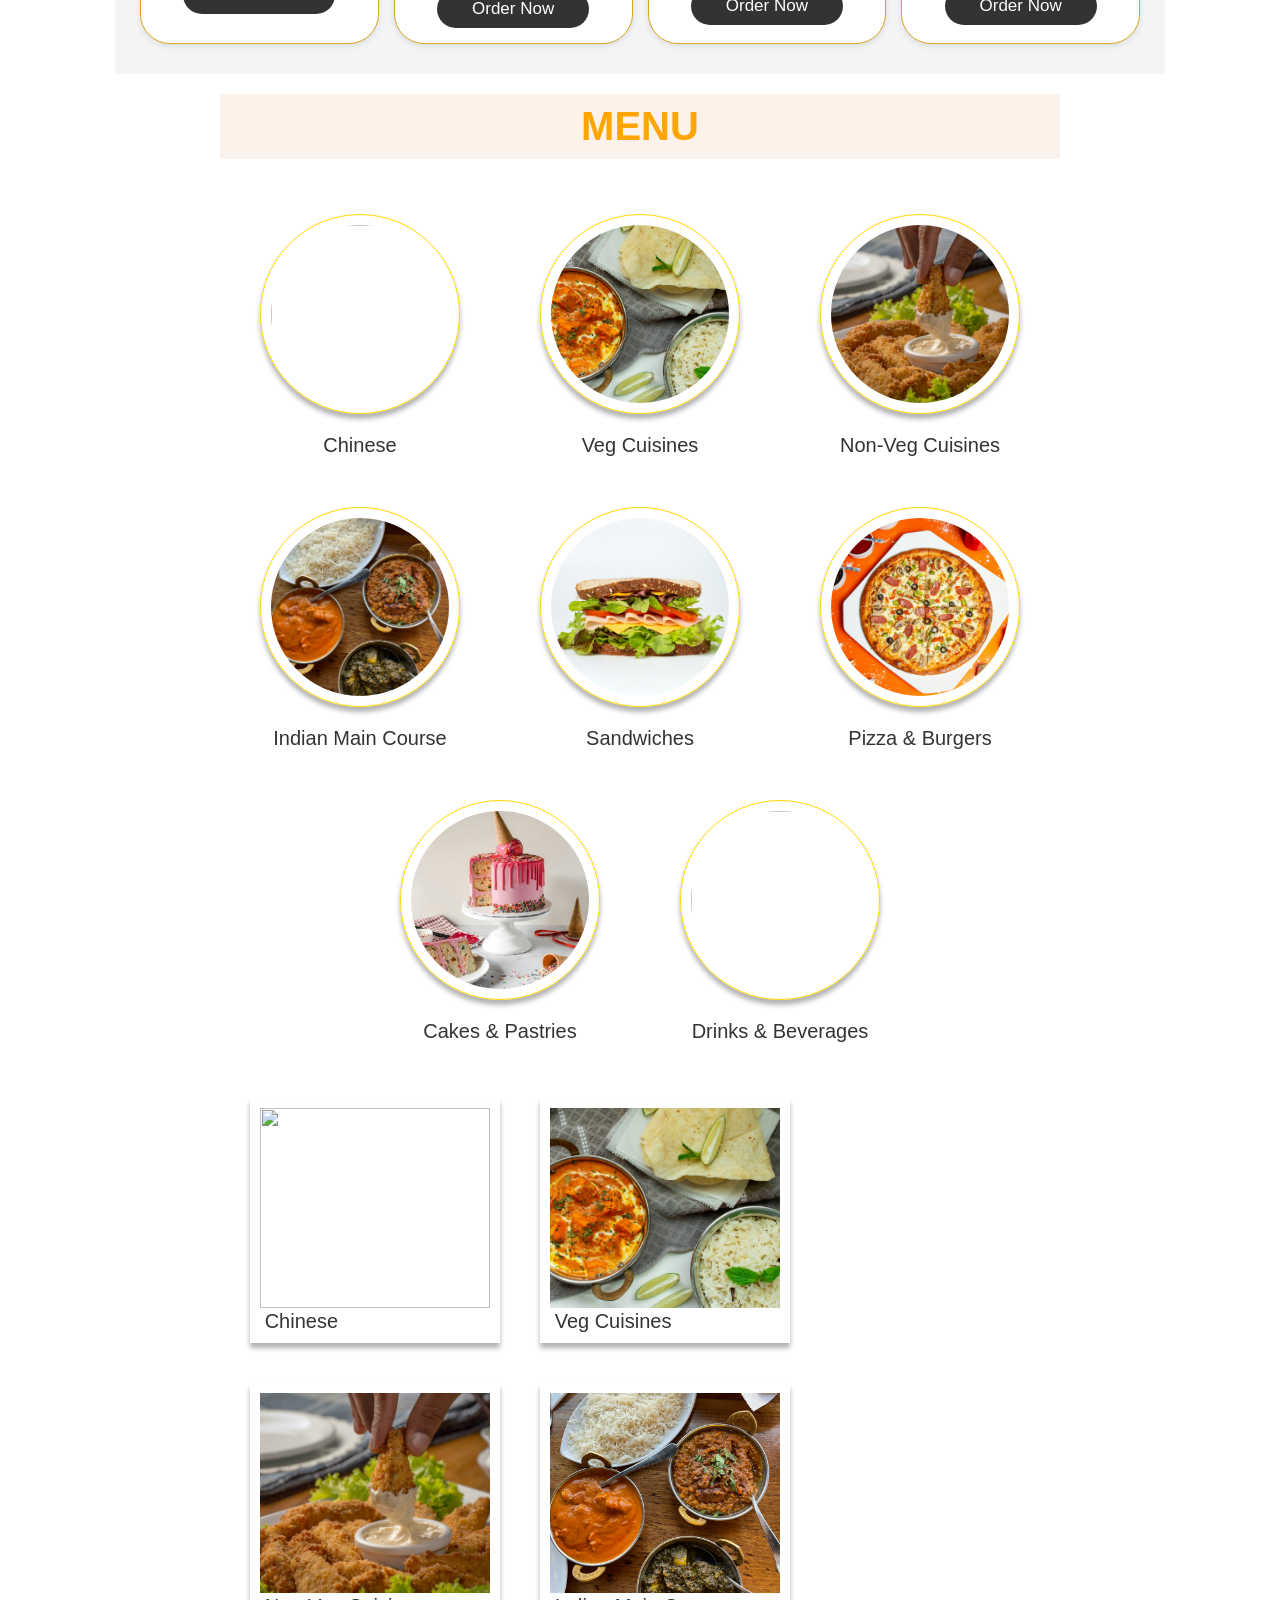
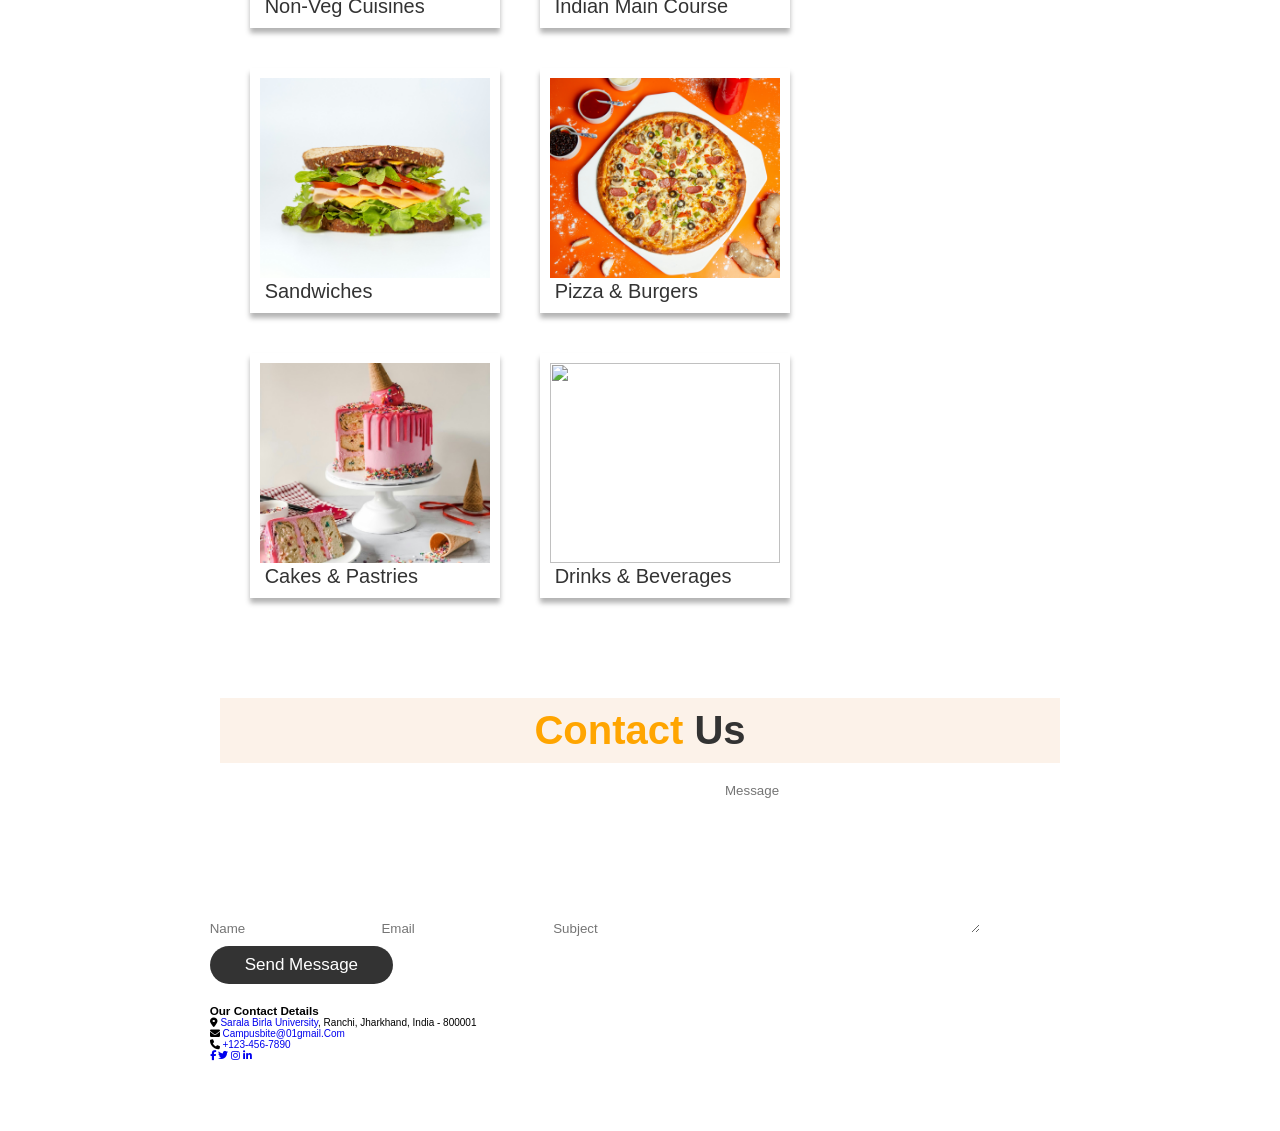
==== commit 639d11bd: "menu added" ====
--- a/home page/index.html
+++ b/home page/index.html
@@ -4,15 +4,17 @@
     <meta charset="UTF-8">
     <meta name="viewport" content="width=device-width, initial-scale=1.0">
     <title>Campus Bite</title>
-    <link rel="stylesheet" href="style.css">
+    <link rel="stylesheet" href="/home page/style.css">
     <link rel="stylesheet" href="https://cdnjs.cloudflare.com/ajax/libs/font-awesome/6.7.2/css/all.min.css">
-    <script src="script.js"></script>
+    <script src="/home page/script.js"></script>
 </head>
 <body>
     <header><input type="checkbox"name="" id="toggler">
         <label for="toggler" class="fa-solid fa-bars"></label>
         <a href="#" class="logo">Campus<span>Bite</span></a>
         <nav class="navbar">
+          
+     
             <a href="#home">Home</a>
             <a href="#about">About</a>
             
@@ -20,10 +22,13 @@
             <a href="#review">Review</a>
             <a href="#contact">Contacts</a>
             <a href="#register">Register/login</a>
+  
+
         </nav>
         <div class="icons">
+            <a href="#"  class="fas fa-search"></a>
             <a href="#"  class="fa-solid fa-heart"></a>
-            <a href="#" class="fa-solid fa-cart-shopping"></a>
+            <a href="#cart" class="fa-solid fa-cart-shopping"></a>
             <a href="#" class="fa-solid fa-user"></a>
         </div>
     </header>
@@ -33,8 +38,7 @@
         <span>for your Taste.</span>
         <p>Skip the queues, grab your meal, and make every <br>break delicious!</p>
         <a href="#menu" class="btn">order now</a> 
-      </div>
-     </section>
+        </div></section>
     </header>
     
     <section class="about" id="about">
@@ -50,6 +54,125 @@
 We focus on convenience, quality, and speed — giving students and faculty a smarter way to dine on campus.</p>
             </div>
         </div>
+
+          <!-- Today’s Mess Menu Section -->
+<section class="mess-menu">
+  <h2 class="section-title"><span>🍛 Today’s Mess</span> Menu</h2>
+  <div class="mess-grid">
+    <div class="mess-box">
+      <h3>Breakfast</h3>
+      <p>Masala Dosa with Coconut Chutney</p>
+      <p>Hot Filter Coffee</p>
+      <a href="cart.html" class="btn">order now</a>
+    </div>
+
+    <div class="mess-box">
+      <h3>Lunch</h3>
+      <p>Veg Thali with Rice, Dal, Roti, Paneer Curry</p>
+      <p>Salad & Buttermilk</p>
+      <a href="cart.html" class="btn">order now</a>
+    </div>
+
+    <div class="mess-box">
+      <h3>Snacks</h3>
+      <p>Veg Puff & Tea</p>
+      <p>Banana Chips</p><br>
+      <a href="cart.html" class="btn">order now</a>
+    </div>
+    <div class="mess-box">
+      <h3>Dinner</h3>
+      <p>Jeera Rice with Rajma Curry</p>
+      <p>Gulab Jamun</p><br>
+      <a href="cart.html" class="btn">order now</a>
+    </section>
+
+<!--menu section starts-->
+<section class="dish" id="menu">
+    <h1 class="heading"><span>MENU</span></h1>
+    <ul class="controls">
+        <li class="buttons" data-filter="chinese"
+        ><div class="image chinese">
+            <img src="https://instamart-media-assets.swiggy.com/swiggy/image/upload/fl_lossy,f_auto,q_auto,h_960,w_960//InstamartAssets/1/Noodle_Manchurian.webp" alt="">
+            <a href="#" ></a>
+        </div>chinese</li>
+        <li class="buttons" data-filter="veg ">
+            <div class="image veg">
+            <img src="/assets/veg.jpg" alt="">
+            <a href="#" ></a>
+        </div>Veg Cuisines</li>
+        <li class="buttons" data-filter="Non-veg">
+           <div class="image Non-Veg">
+            <img src="/assets/non-veg.jpg" alt="">
+            <a href="#" ></a>
+        </div> Non-Veg Cuisines</li>
+        <li class="buttons" data-filter="Indian ">
+           <div class="image Indian">
+            <img src="/assets/indian.jpg" alt="">
+            <a href="#" ></a>
+        </div> Indian Main Course</li>
+        <li class="buttons" data-filter="Sanwiches">
+           <div class="image Sandwiches">
+            <img src="/assets/Sandwich.jpg" alt="">
+            <a href="#" ></a>
+        </div> Sandwiches</li>
+        <li class="buttons" data-filter="Pizza">
+            <div class="image Pizza">
+            <img src="/assets/pizza.jpg" alt="">
+            <a href="#" ></a>
+        </div>
+    Pizza & Burgers</li>
+        <li class="buttons" data-filter="Cakes">
+                   <div class="image Cakes">
+            <img src="/assets/cake.jpg" alt="">
+            <a href="#" ></a>
+        </div> Cakes & Pastries</li>
+        <li class="buttons" data-filter="drinks">
+         <div class="image drinks">
+            <img src="/assets/Drink.jpg" alt="">
+            <a href="#" ></a>
+        </div> Drinks & Beverages </li>
+    <div class="image-container">
+        <div class="image chinese">
+            <img src="https://instamart-media-assets.swiggy.com/swiggy/image/upload/fl_lossy,f_auto,q_auto,h_960,w_960//InstamartAssets/1/Noodle_Manchurian.webp" alt="">
+            <a href="#" >Chinese</a>
+        </div>
+        <div class="image veg">
+            <img src="/assets/veg.jpg" alt="">
+            <a href="#" >Veg Cuisines</a>
+        </div>
+    
+        <div class="image Non-Veg">
+            <img src="/assets/non-veg.jpg" alt="">
+            <a href="#" >Non-Veg Cuisines</a>
+        </div>
+    
+        <div class="image Indian">
+            <img src="/assets/indian.jpg" alt="">
+            <a href="#" >Indian Main Course</a>
+        </div>
+    
+        <div class="image Sandwiches">
+            <img src="/assets/Sandwich.jpg" alt="">
+            <a href="#" >Sandwiches</a>
+        </div>
+    
+        <div class="image Pizza">
+            <img src="/assets/pizza.jpg" alt="">
+            <a href="#" >Pizza & Burgers</a>
+        </div>
+    
+        <div class="image Cakes">
+            <img src="/assets/cake.jpg" alt="">
+            <a href="#" >Cakes & Pastries</a>
+        </div>
+    
+        <div class="image drinks">
+            <img src="/assets/Drink.jpg" alt="">
+            <a href="#" >Drinks & Beverages</a>
+        </div>
+    </div>
+</section>
+<!--menu section end-->
     <section class="contact" id="contact">
         <h1 class="heading"><span> contact </span> us </h1>
         <div class="row">
@@ -76,8 +199,10 @@
             </div>
         </div>
     </section>
-    <footer class="footer">
-        <div class="credit"> created by <span>Campus Bite</span> | all rights reserved </div>
-    </footer>
+  
+
+    
+
+  
 </body>
 </html>
--- a/home page/style.css
+++ b/home page/style.css
@@ -10,6 +10,7 @@
     outline:none;
     text-decoration: none;
     text-transform: capitalize;
+   
 }
 section{
      padding:2rem 9%;
@@ -21,10 +22,12 @@
     padding:1rem;
     margin: 0 1rem;
     background:rgb(252, 242, 233);
+    
 }
 
 .heading span{
     color:orange;
+   
 }
 
 .btn{
@@ -64,6 +67,7 @@
     justify-content: space-between;
     z-index:1000;
     box-shadow: 0.5rem 1rem rgba(0,0,0,0.1);
+    
 }
 header .logo
 {
@@ -243,9 +247,80 @@
   font-size: 1.25rem;
   margin: 0.3rem 0;
 }
-
-
-    
+.dish {
+    min-height: 100vh;
+}
+.dish .controls{
+    display: flex;
+    align-items: center;
+    justify-content:center;
+    flex-wrap:wrap;
+    padding:2rem 0;
+    list-style:none;
+}
+.dish .controls .buttons{
+    margin: 1rem 2rem;
+    padding: .5rem 0;
+    
+    color:#333;
+    cursor:pointer;
+    font-size:2rem;
+    text-align: center;
+    text-decoration: none;
+}
+.dish .controls .buttons.button-active ,
+.dish .controls .buttons:hover{
+    color:orange;
+    border-color: orange;
+}
+.dish .image-container{
+    display:flex;
+    align-items: center;
+    justify-items: center;
+    flex-wrap: wrap;
+    padding: 2rem;
+    
+}
+.dish .image-container .image{
+    width: 25rem;
+    margin:2rem;
+    border:1rem solid #fff;
+    box-shadow: 0 .5rem .5rem rgba(0,0,0,.3);
+}
+.dish .controls .buttons .image img:hover{
+    transform:scale(1.08);
+  box-shadow: 0 6px 12px rgba(0, 0, 0, 0.15);
+}
+.dish .controls .buttons .image img{
+    
+    padding:1rem; 
+    margin:2rem;
+    border:.15rem solid gold;
+    border-radius: 100%;
+    box-shadow: 0 .5rem .5rem rgba(0,0,0,.3);
+    height:20rem;
+    width: 20rem;
+    display: flex;
+    align-items: center;
+    object-fit: cover;
+    
+}
+
+.dish .image-container .image img{
+    height:20rem;
+    width:100%;
+    object-fit: cover;
+    
+}
+    .dish .image-container a{
+      font-size:2rem;
+      color:#333;
+      padding:.5rem;
+    }
+    .dish .image-container .image a:hover{
+        color: orange;
+        
+    }
     @media(max-width:991px){
         html{
             font-size:55%;
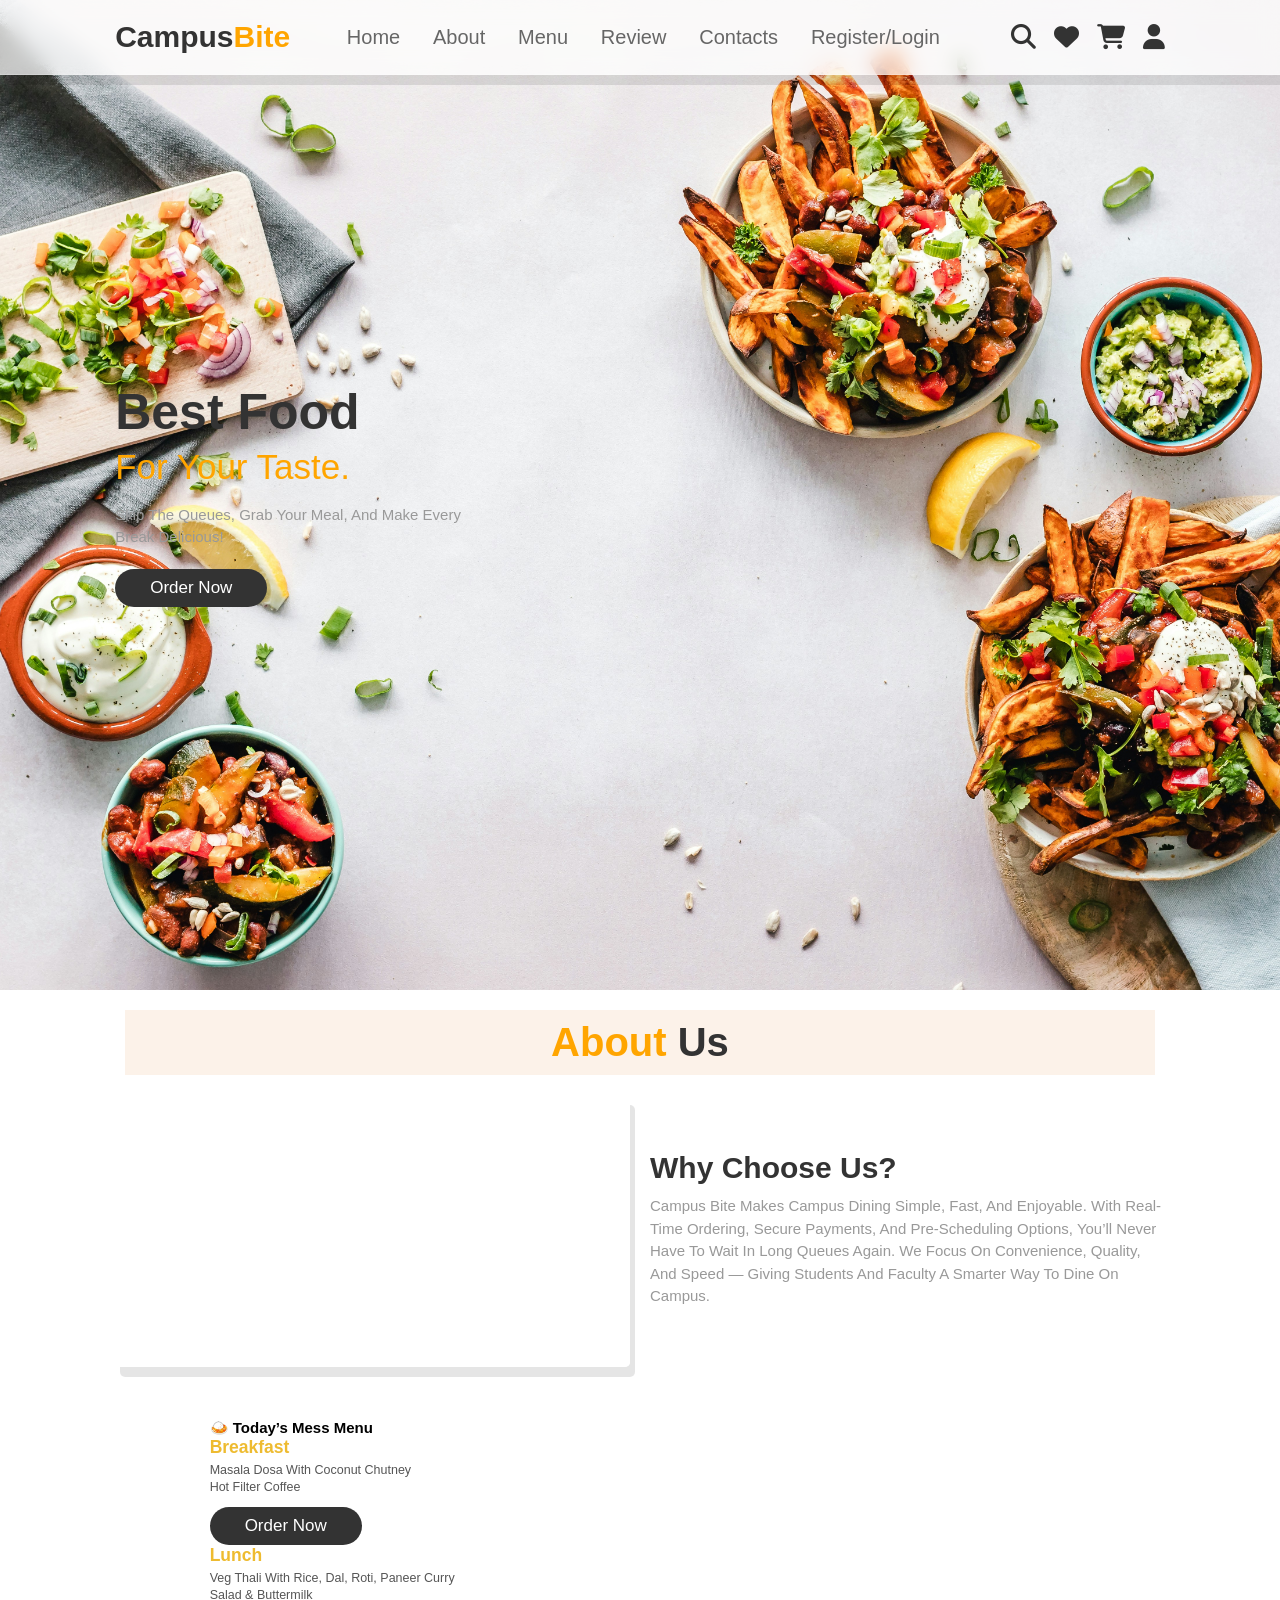
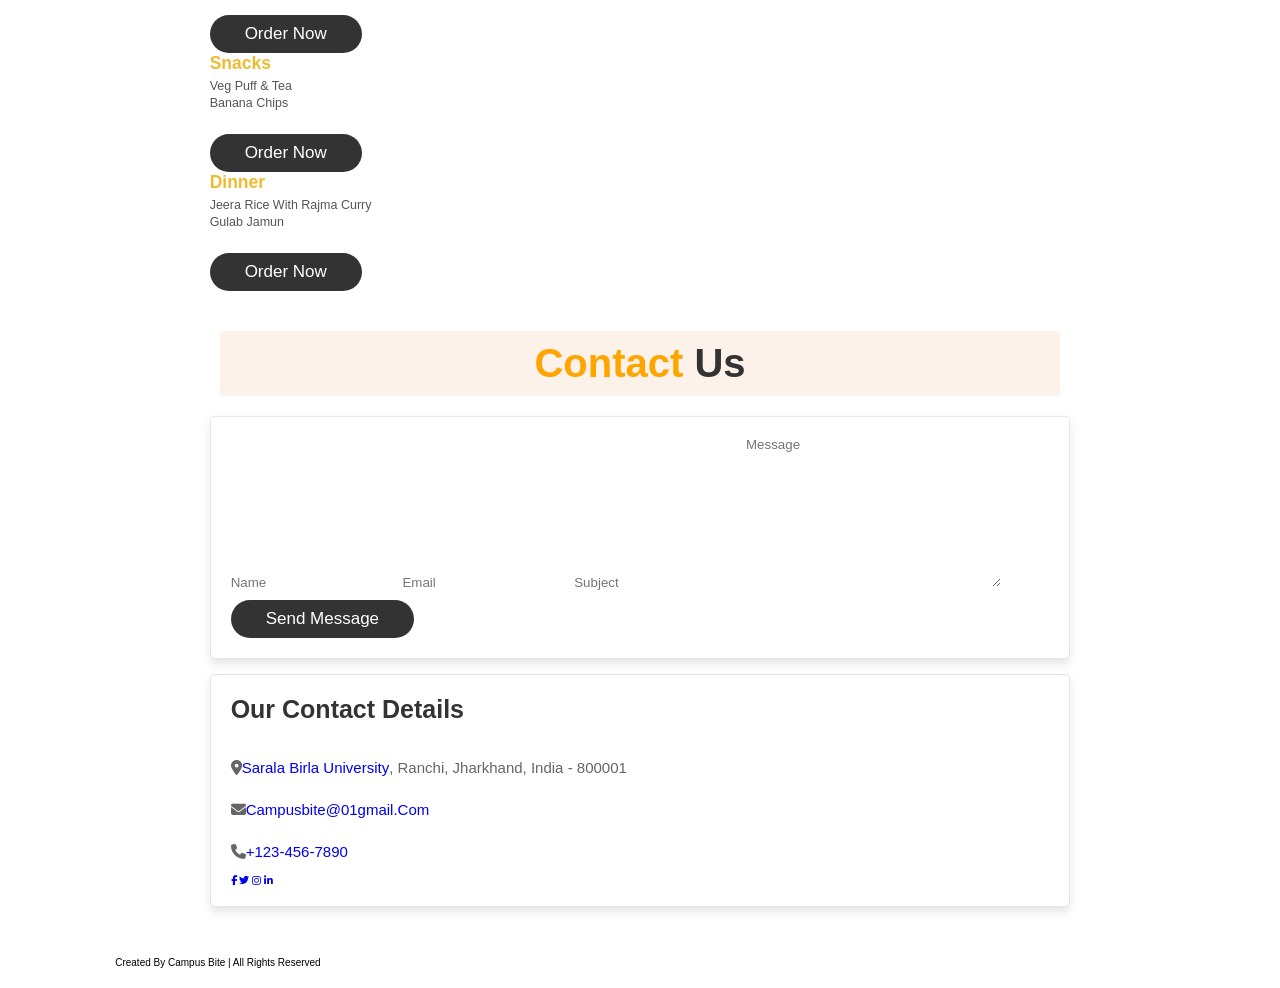
==== commit 7505efbe: "Merge branch 'main' of https://github.com/ZebaPraween/Campus_Bite" ====
--- a/home page/index.html
+++ b/home page/index.html
@@ -4,9 +4,9 @@
     <meta charset="UTF-8">
     <meta name="viewport" content="width=device-width, initial-scale=1.0">
     <title>Campus Bite</title>
-    <link rel="stylesheet" href="/home page/style.css">
+    <link rel="stylesheet" href="style.css">
     <link rel="stylesheet" href="https://cdnjs.cloudflare.com/ajax/libs/font-awesome/6.7.2/css/all.min.css">
-    <script src="/home page/script.js"></script>
+    <script src="script.js"></script>
 </head>
 <body>
     <header><input type="checkbox"name="" id="toggler">
@@ -28,7 +28,7 @@
         <div class="icons">
             <a href="#"  class="fas fa-search"></a>
             <a href="#"  class="fa-solid fa-heart"></a>
-            <a href="#cart" class="fa-solid fa-cart-shopping"></a>
+            <a href="#" class="fa-solid fa-cart-shopping"></a>
             <a href="#" class="fa-solid fa-user"></a>
         </div>
     </header>
@@ -38,7 +38,8 @@
         <span>for your Taste.</span>
         <p>Skip the queues, grab your meal, and make every <br>break delicious!</p>
         <a href="#menu" class="btn">order now</a> 
-        </div></section>
+      </div>
+     </section>
     </header>
     
     <section class="about" id="about">
@@ -54,8 +55,7 @@
 We focus on convenience, quality, and speed — giving students and faculty a smarter way to dine on campus.</p>
             </div>
         </div>
-
-          <!-- Today’s Mess Menu Section -->
+        <!-- Today’s Mess Menu Section -->
 <section class="mess-menu">
   <h2 class="section-title"><span>🍛 Today’s Mess</span> Menu</h2>
   <div class="mess-grid">
@@ -79,100 +79,16 @@
       <p>Banana Chips</p><br>
       <a href="cart.html" class="btn">order now</a>
     </div>
+
     <div class="mess-box">
       <h3>Dinner</h3>
       <p>Jeera Rice with Rajma Curry</p>
       <p>Gulab Jamun</p><br>
       <a href="cart.html" class="btn">order now</a>
-    </section>
+    </div>
+  </div>
+</section>
 
-<!--menu section starts-->
-<section class="dish" id="menu">
-    <h1 class="heading"><span>MENU</span></h1>
-    <ul class="controls">
-        <li class="buttons" data-filter="chinese"
-        ><div class="image chinese">
-            <img src="https://instamart-media-assets.swiggy.com/swiggy/image/upload/fl_lossy,f_auto,q_auto,h_960,w_960//InstamartAssets/1/Noodle_Manchurian.webp" alt="">
-            <a href="#" ></a>
-        </div>chinese</li>
-        <li class="buttons" data-filter="veg ">
-            <div class="image veg">
-            <img src="/assets/veg.jpg" alt="">
-            <a href="#" ></a>
-        </div>Veg Cuisines</li>
-        <li class="buttons" data-filter="Non-veg">
-           <div class="image Non-Veg">
-            <img src="/assets/non-veg.jpg" alt="">
-            <a href="#" ></a>
-        </div> Non-Veg Cuisines</li>
-        <li class="buttons" data-filter="Indian ">
-           <div class="image Indian">
-            <img src="/assets/indian.jpg" alt="">
-            <a href="#" ></a>
-        </div> Indian Main Course</li>
-        <li class="buttons" data-filter="Sanwiches">
-           <div class="image Sandwiches">
-            <img src="/assets/Sandwich.jpg" alt="">
-            <a href="#" ></a>
-        </div> Sandwiches</li>
-        <li class="buttons" data-filter="Pizza">
-            <div class="image Pizza">
-            <img src="/assets/pizza.jpg" alt="">
-            <a href="#" ></a>
-        </div>
-    Pizza & Burgers</li>
-        <li class="buttons" data-filter="Cakes">
-                   <div class="image Cakes">
-            <img src="/assets/cake.jpg" alt="">
-            <a href="#" ></a>
-        </div> Cakes & Pastries</li>
-        <li class="buttons" data-filter="drinks">
-         <div class="image drinks">
-            <img src="/assets/Drink.jpg" alt="">
-            <a href="#" ></a>
-        </div> Drinks & Beverages </li>
-    <div class="image-container">
-        <div class="image chinese">
-            <img src="https://instamart-media-assets.swiggy.com/swiggy/image/upload/fl_lossy,f_auto,q_auto,h_960,w_960//InstamartAssets/1/Noodle_Manchurian.webp" alt="">
-            <a href="#" >Chinese</a>
-        </div>
-        <div class="image veg">
-            <img src="/assets/veg.jpg" alt="">
-            <a href="#" >Veg Cuisines</a>
-        </div>
-    
-        <div class="image Non-Veg">
-            <img src="/assets/non-veg.jpg" alt="">
-            <a href="#" >Non-Veg Cuisines</a>
-        </div>
-    
-        <div class="image Indian">
-            <img src="/assets/indian.jpg" alt="">
-            <a href="#" >Indian Main Course</a>
-        </div>
-    
-        <div class="image Sandwiches">
-            <img src="/assets/Sandwich.jpg" alt="">
-            <a href="#" >Sandwiches</a>
-        </div>
-    
-        <div class="image Pizza">
-            <img src="/assets/pizza.jpg" alt="">
-            <a href="#" >Pizza & Burgers</a>
-        </div>
-    
-        <div class="image Cakes">
-            <img src="/assets/cake.jpg" alt="">
-            <a href="#" >Cakes & Pastries</a>
-        </div>
-    
-        <div class="image drinks">
-            <img src="/assets/Drink.jpg" alt="">
-            <a href="#" >Drinks & Beverages</a>
-        </div>
-    </div>
-</section>
-<!--menu section end-->
     <section class="contact" id="contact">
         <h1 class="heading"><span> contact </span> us </h1>
         <div class="row">
@@ -199,10 +115,8 @@
             </div>
         </div>
     </section>
-  
-
-    
-
-  
+    <footer class="footer">
+        <div class="credit"> created by <span>Campus Bite</span> | all rights reserved </div>
+    </footer>
 </body>
 </html>
--- a/home page/style.css
+++ b/home page/style.css
@@ -1,237 +1,290 @@
-
-*
-{
-
-    margin:0;
-    padding:0;
-    box-sizing:border-box;
+* {
+    margin: 0;
+    padding: 0;
+    box-sizing: border-box;
     font-family: Verdana, Geneva, Tahoma, sans-serif;
-    border:none;
-    outline:none;
+    transition: .2s linear;
+    border: none;
+    outline: none;
     text-decoration: none;
     text-transform: capitalize;
    
 }
-section{
-     padding:2rem 9%;
-}
-.heading{
+
+section {
+    padding: 2rem 9%;
+}
+
+.heading {
     text-align: center;
     font-size: 4rem;
     color:#333;
     padding:1rem;
     margin: 0 1rem;
     background:rgb(252, 242, 233);
-    
 }
 
 .heading span{
     color:orange;
-   
-}
-
-.btn{
+}
+
+.btn {
     display: inline-block;
     margin-top: 1rem;
     border-radius: 5rem;
-    color:#fff;
+    color: #fff;
     background: #333;
-    padding:.9rem 3.5rem;
-    cursor:pointer;
-    font-size:1.7rem;
-    transition: .2s linear;
-}
-
-.btn:hover{
-    background:orange;
-    transform: translateY(-2px); 
-    box-shadow: 0 .5rem 1rem rgba(0,0,0,.1);
-}
-
-html
-{
+    padding: .9rem 3.5rem;
+    cursor: pointer;
+    font-size: 1.7rem;
+    transition: .2s linear;
+}
+
+.btn:hover {
+    background: orange;
+    transform: translateY(-2px);
+    box-shadow: 0 .5rem 1rem rgba(0, 0, 0, .1);
+}
+
+html {
     font-size: 62.5%;
     scroll-behavior: smooth;
     scroll-padding-top: 6rem;
     overflow-x: hidden;
 }
-header
-
-{
-    position:fixed;
-    top:0;right:0;left:0;
-    background:#fff;
-    padding:2rem 9%;
-    display:flex;
+
+header {
+    position: fixed;
+    top: 0;
+    right: 0;
+    left: 0;
+    background: rgba(255, 255, 255, 0.7);
+    backdrop-filter: blur(10px);
+    -webkit-backdrop-filter: blur(10px);
+    border-bottom: 1px solid rgba(255, 255, 255, 0.2);
+    padding: 2rem 9%;
+    display: flex;
     align-items: center;
     justify-content: space-between;
     z-index:1000;
     box-shadow: 0.5rem 1rem rgba(0,0,0,0.1);
-    
-}
-header .logo
-{
+}
+
+header .logo {
     font-size: 3rem;
-    color:#333;
-    font-weight:bolder;
-    transition: .2s linear;
-}
+    color: #333;
+    font-weight: bolder;
+    transition: .2s linear;
+}
+
 header .logo:hover {
-    opacity: 0.7; 
-}
-header .logo span
-{
-    color:orange;
-}
-header .navbar a
-{
-    font-size:2rem;
-    padding:0 1.5rem;
-    color:#666;
-    transition: .2s linear;
-}
-header .navbar a:hover
-{
-    color:orange;
-    transform: translateY(-3px); 
-    
-}
-header .icons a
-{
-    font-size:2.5rem;
-    color:#333;
+    opacity: 0.7;
+}
+
+header .logo span {
+    color: orange;
+}
+
+header .navbar a {
+    font-size: 2rem;
+    padding: 0 1.5rem;
+    color: #666;
+    transition: .2s linear;
+}
+
+header .navbar a:hover {
+    color: orange;
+    transform: translateY(-3px);
+    font-weight: bold;
+}
+
+header .icons a {
+    font-size: 2.5rem;
+    color: #333;
     margin-left: 1.5rem;
-    transition: .2s linear; 
-}
-    header .icons a:hover{
-        color:orange;
-        transform: scale(1.2);
-         
-    }
-    header #toggler{
-        display: none;
-    }
-    header .fa-bars{
-        font-size: 3rem;
-        color:#333;
-        border-radius:.5rem;
-        padding:.5rem 1.5rem;
-        cursor:pointer;
-        border:.1rem solid rgba(0,0,0,0.1);
-        display:none;
-    }
-
-    .home
-    {
-        display:flex;
-        justify-content: center;
-        align-items: center;
-        min-height: 110vh;
-        background:url("/assets/hero.jpg") no-repeat;
-        background-size:cover;
-        background-position:center;
-    }
-
-    .home h3{
-        font-size:5rem;
-        color:#333;
-    }
-
-    .home span{
-        font-size:3.5rem;
-        color:orange;
-        padding: 1rem 0;
-        line-height:1.5;
-    }
-
-    .home p{
-        font-size: 1.5rem;
-        color:#999;
-        padding:1rem 0;
-        line-height:1.5;
-    }
-.about .row{
-    display:flex;
+    transition: .2s linear;
+}
+
+header .icons a:hover {
+    color: orange;
+    transform: scale(1.2);
+}
+
+header #toggler {
+    display: none;
+}
+
+header .fa-bars {
+    font-size: 3rem;
+    color: #333;
+    border-radius: .5rem;
+    padding: .5rem 1.5rem;
+    cursor: pointer;
+    border: .1rem solid rgba(0, 0, 0, 0.1);
+    display: none;
+}
+
+.home {
+    display: flex;
+    justify-content: space-around;
     align-items: center;
-    gap:2rem;
+    min-height: 110vh;
+    background: url("/assets/hero.jpg") no-repeat;
+    background-size: cover;
+    background-position: center;
+    gap: 2rem;
     flex-wrap: wrap;
-    padding:2rem 0;
-    padding-bottom:3rem;
-}
-
-.about .row .video-container{
-        flex:1 1 40rem;
-        position: relative;
-    }
-     .about .row .video-container video{
-        width:100%;
-        border:1.5rem solid #fff;
-        border-radius: .5rem;
-        box-shadow: 0.5rem 1rem rgba(0,0,0,0.1);
-        transition: .2s linear;
-    }
-    .about .row .video-container video:hover{
-        transform: scale(1.03);
-        box-shadow: 0 .5rem 1.5rem rgba(0,0,0,.2);
-    }
-
-     .about .row .video-container h3{
-        position:absolute;
-        top:50%;
-        transform:translateY(-50%);
-        font-size:3rem;
-        width:100% ;
-        padding: 1rem 2rem;
-        text-align: center;
-        mix-blend-mode:screen ;
-    }
-    .about .row .content{
-        flex: 1 1 40rem
-     }
-     .about .row .content h3{
-        font-size: 3rem;
-        color: #333;
-     }
-
-    .about .row .content p{
-        font-size:1.5rem;
-         color:#999;
-         padding: .5rem 0;
-         padding-top:1rem;
-         line-height: 1.5;
-    }
-    /* Today's Mess Menu Section */
-.mess-menu {
-  background: #f3f4f6;
-  padding: 3rem 1.5rem;
-  text-align: center;
-}
-.section-title span {
-  font-size: 3.5rem;
-  font-weight: 700;
-  color: #f5ac0d;
-  margin-bottom: 2rem;
-}
-.section-title  {
-  font-size: 3.5rem;
-  font-weight: 700;
-  color: #0f0b02;
-  margin-bottom: 2rem;
-}
-.mess-grid {
-  display: grid;
-  grid-template-columns: repeat(auto-fit, minmax(230px, 1fr));
-  gap: 1.5rem;
-  max-width: 1000px;
-  margin: 0 auto;
-}
-.mess-box {
-  background: #fff;
-  padding: 1.5rem;
-  border-radius: 3rem;
-  border: goldenrod .1rem solid;
-  box-shadow: 0 2px 6px rgba(0, 0, 0, 0.1);
-  transition: transform 0.3s ease, box-shadow 0.3s ease;
+}
+
+.home .content {
+    flex: 1 1 40rem;
+}
+
+.home h3 {
+    font-size: 5rem;
+    color: #333;
+}
+
+.home span {
+    font-size: 3.5rem;
+    color: orange;
+    padding: 1rem 0;
+    line-height: 1.5;
+}
+
+.home p {
+    font-size: 1.5rem;
+    color: #999;
+    padding: 1rem 0;
+    line-height: 1.5;
+}
+
+.home .home-image {
+    flex: 1 1 40rem;
+    text-align: center;
+}
+
+.home .home-image img {
+    width: 100%;
+    max-width: 45rem;
+    border-radius: .5rem;
+    box-shadow: 0 .5rem 1rem rgba(0,0,0,.1);
+    animation: float 3s linear infinite;
+}
+
+@keyframes float {
+    0%, 100% {
+        transform: translateY(0rem);
+    }
+    50% {
+        transform: translateY(-2.5rem);
+    }
+}
+
+.about .row {
+    display: flex;
+    align-items: center;
+    gap: 2rem;
+    flex-wrap: wrap;
+    padding: 2rem 0;
+    padding-bottom: 3rem;
+}
+
+.about .row .video-container {
+    flex: 1 1 40rem;
+    position: relative;
+}
+
+.about .row .video-container video,
+.about .row .video-container img { /* Apply style to video OR img */
+    width: 100%;
+    border: 1.5rem solid #fff;
+    border-radius: .5rem;
+    box-shadow: 0.5rem 1rem rgba(0, 0, 0, 0.1);
+    transition: .2s linear;
+}
+
+.about .row .video-container video:hover,
+.about .row .video-container img:hover { /* Apply hover to video OR img */
+    transform: scale(1.03);
+    box-shadow: 0 .5rem 1.5rem rgba(0, 0, 0, .2);
+}
+
+.about .row .video-container h3 {
+    position: absolute;
+    top: 50%;
+    transform: translateY(-50%);
+    font-size: 3rem;
+    width: 100%;
+    padding: 1rem 2rem;
+    text-align: center;
+    mix-blend-mode: screen;
+}
+
+.about .row .content {
+    flex: 1 1 40rem
+}
+
+.about .row .content h3 {
+    font-size: 3rem;
+    color: #333;
+}
+
+.about .row .content p {
+    font-size: 1.5rem;
+    color: #999;
+    padding: .5rem 0;
+    padding-top: 1rem;
+    line-height: 1.5;
+}
+
+.contact .row {
+    display: flex;
+    flex-direction: column; /* Stacks form and info vertically */
+    gap: 1.5rem;
+    align-items: stretch; 
+}
+
+.contact .row form {
+    padding: 2rem;
+    background: #fff;
+    border: .1rem solid rgba(0, 0, 0, .1);
+    box-shadow: 0 .5rem 1rem rgba(0, 0, 0, .1);
+    border-radius: .5rem;
+}
+
+.contact .row .contact-info {
+    padding: 2rem;
+    background: #fff;
+    border: .1rem solid rgba(0, 0, 0, .1);
+    box-shadow: 0 .5rem 1rem rgba(0, 0, 0, .1);
+    border-radius: .5rem;
+    display: flex;
+    flex-direction: column;
+    justify-content: space-between;
+    transition: .2s linear;
+}
+
+.contact .row .contact-info h3 {
+    font-size: 2.5rem;
+    color: #333;
+    padding-bottom: 2rem;
+}
+
+.contact .row .contact-info .info-items {
+    display: flex;
+    flex-direction: column; /* Stacks contact items vertically */
+    gap: 1.5rem;
+    padding: 1rem 0;
+}
+
+.contact .row .contact-info .info-items p {
+    font-size: 1.5rem;
+    color: #666;
+    line-height: 1.8;
+    transition: .2s linear;
+    display: flex;
+    align-items: center;
 }
 .mess-box:hover {
   transform: translateY(-5px);
@@ -247,80 +300,9 @@
   font-size: 1.25rem;
   margin: 0.3rem 0;
 }
-.dish {
-    min-height: 100vh;
-}
-.dish .controls{
-    display: flex;
-    align-items: center;
-    justify-content:center;
-    flex-wrap:wrap;
-    padding:2rem 0;
-    list-style:none;
-}
-.dish .controls .buttons{
-    margin: 1rem 2rem;
-    padding: .5rem 0;
+
+
     
-    color:#333;
-    cursor:pointer;
-    font-size:2rem;
-    text-align: center;
-    text-decoration: none;
-}
-.dish .controls .buttons.button-active ,
-.dish .controls .buttons:hover{
-    color:orange;
-    border-color: orange;
-}
-.dish .image-container{
-    display:flex;
-    align-items: center;
-    justify-items: center;
-    flex-wrap: wrap;
-    padding: 2rem;
-    
-}
-.dish .image-container .image{
-    width: 25rem;
-    margin:2rem;
-    border:1rem solid #fff;
-    box-shadow: 0 .5rem .5rem rgba(0,0,0,.3);
-}
-.dish .controls .buttons .image img:hover{
-    transform:scale(1.08);
-  box-shadow: 0 6px 12px rgba(0, 0, 0, 0.15);
-}
-.dish .controls .buttons .image img{
-    
-    padding:1rem; 
-    margin:2rem;
-    border:.15rem solid gold;
-    border-radius: 100%;
-    box-shadow: 0 .5rem .5rem rgba(0,0,0,.3);
-    height:20rem;
-    width: 20rem;
-    display: flex;
-    align-items: center;
-    object-fit: cover;
-    
-}
-
-.dish .image-container .image img{
-    height:20rem;
-    width:100%;
-    object-fit: cover;
-    
-}
-    .dish .image-container a{
-      font-size:2rem;
-      color:#333;
-      padding:.5rem;
-    }
-    .dish .image-container .image a:hover{
-        color: orange;
-        
-    }
     @media(max-width:991px){
         html{
             font-size:55%;
@@ -380,21 +362,105 @@
         .icon-conta .icons h3{
     
     font-size: 2rem;
-}
-.icon-conta .icons span{
+    color: #333;
+}
+
+.footer .credit span {
+    color: orange;
+    font-weight: bold;
+    transition: .2s linear;
+    display: inline-block;
+}
+
+.footer .credit span:hover {
+    transform: scale(1.05);
+    opacity: 0.8;
+}
+
+
+@media (max-width: 991px) {
+    html {
+        font-size: 55%;
+    }
+
+    header {
+        padding: 2rem;
+    }
+    section {
+        padding: 2rem;
+    }
+    .home {
+        min-height: 80vh;
+    }
+}
+
+@media (max-width: 768px) {
+    header .fa-bars {
+        display: block;
+    }
+
+    header .navbar {
+        position: absolute;
+        top: 100%;
+        left: 0;
+        right: 0;
+        background: rgba(255, 255, 255, 0.95);
+        backdrop-filter: blur(10px);
+        -webkit-backdrop-filter: blur(10px);
+        border-top: .1rem solid rgba(0, 0, 0, .1);
+        clip-path: polygon(0 0, 100% 0, 100% 0, 0 0);
+    }
+
+    header #toggler:checked~.navbar {
+        clip-path: polygon(0 0, 100% 0, 100% 100%, 0 100%);
+    }
+
+    header .navbar a {
+        display: block;
+        margin: 1.5rem;
+        padding: 1rem;
+        background: #f9f9f9;
+        border: .1rem solid rgba(0, 0, 0, .1);
+        border-radius: .5rem;
+        text-align: center;
+    }
     
+    .home {
+        flex-direction: column-reverse;
+        padding-top: 8rem;
+        min-height: 100vh;
+        justify-content: center;
+    }
+
+    .home .content {
+        text-align: center;
+    }
+
+    .home h3 {
+        font-size: 4rem;
+    }
+
+    .home span {
+        font-size: 2.5rem;
+    }
     
-    font-size: 1.7rem;
-}
-
-        
-    }
-    @media(max-width:450px){
-        html{
-            font-size:50%;
-
-        }
-        .heading{
-            font-size: 3rem;
-        }
-    } 
+    .contact .row .contact-info .info-items {
+        flex-direction: column;
+        align-items: flex-start;
+        gap: 25 rem; 
+    }
+}
+
+@media (max-width: 450px) {
+    html {
+        font-size: 50%;
+    }
+
+    .heading {
+        font-size: 3rem;
+    }
+
+    .home {
+        min-height: 60vh;
+    }
+}
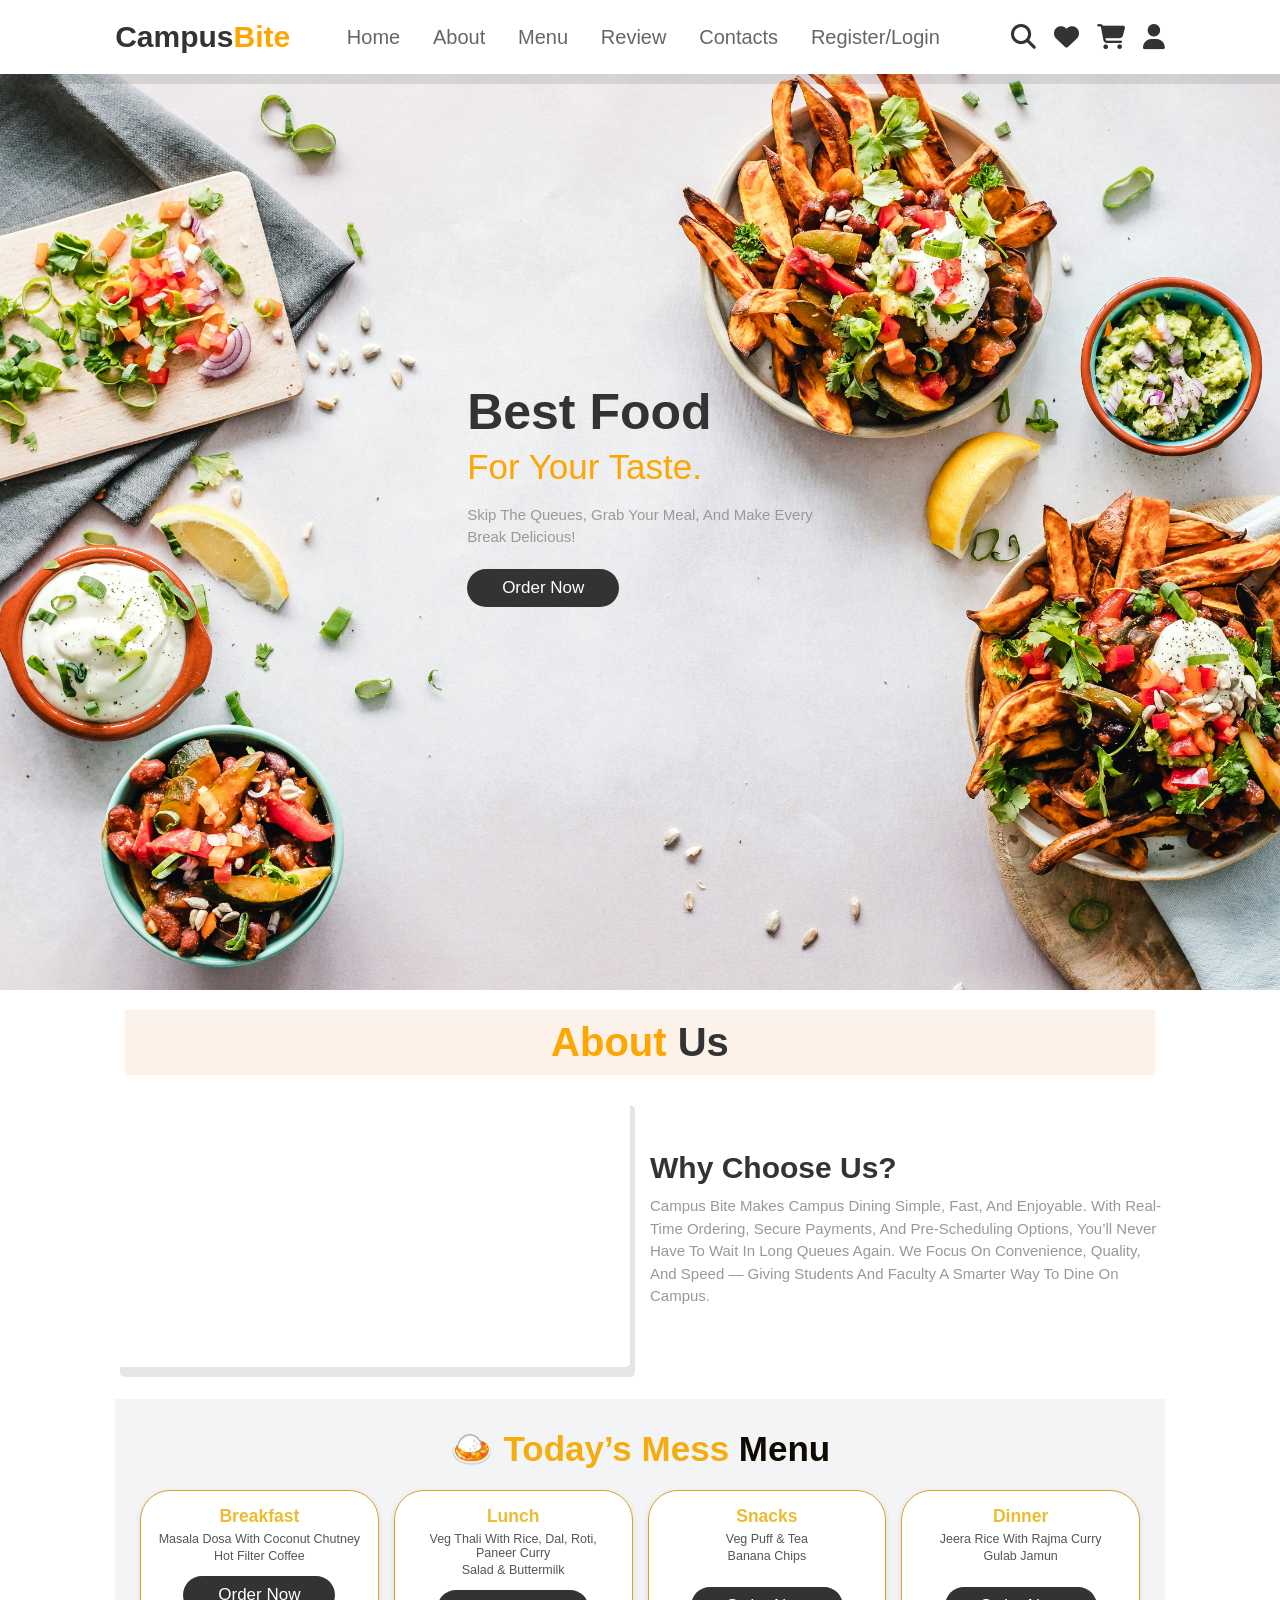
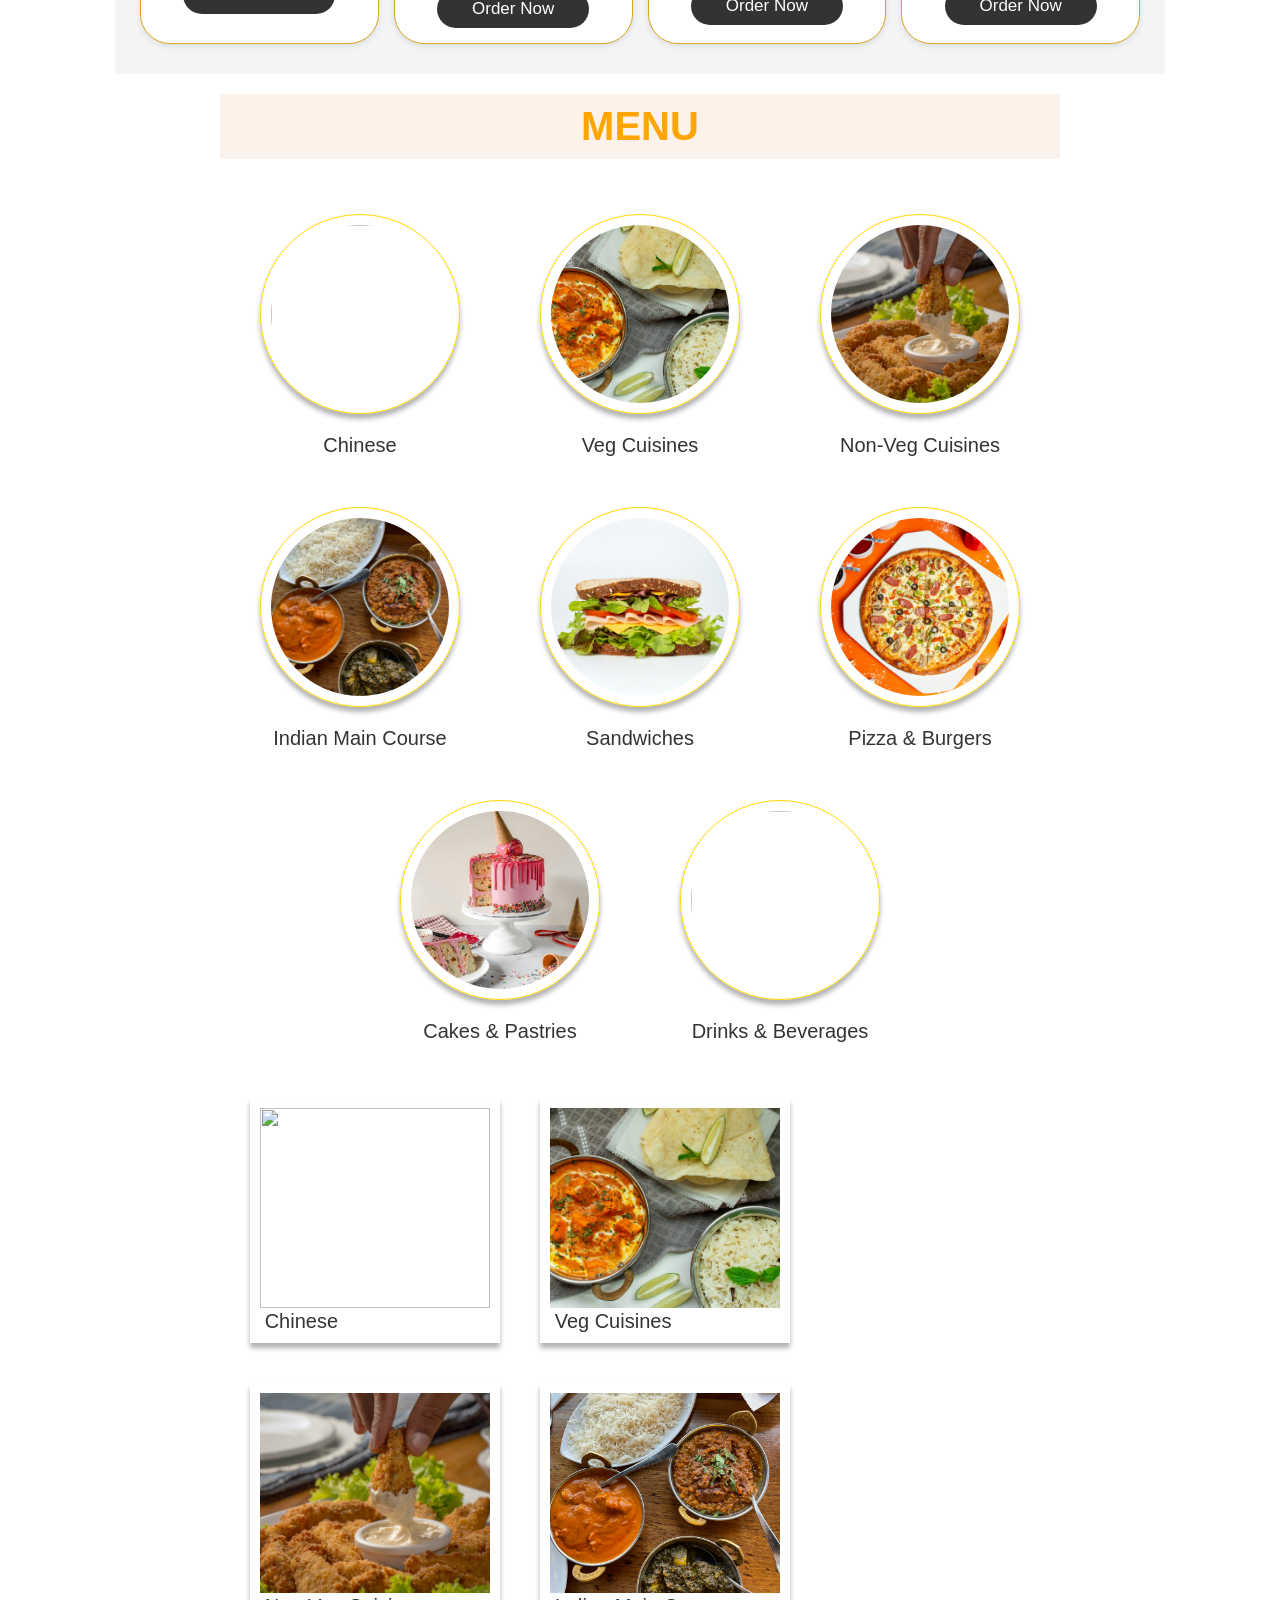
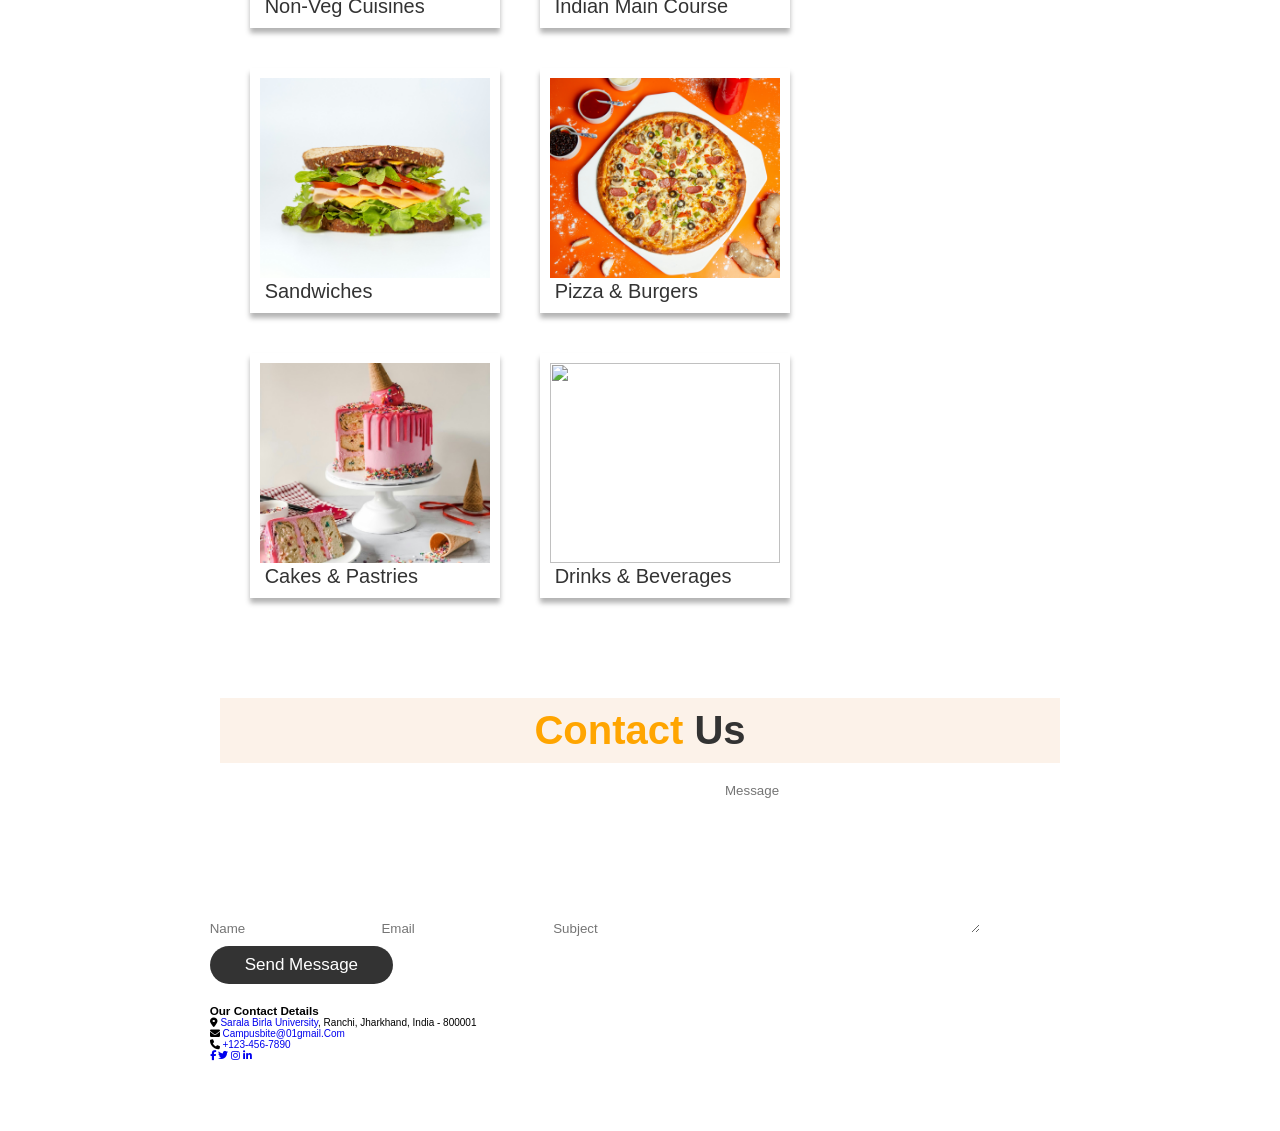
==== commit ed5d0be1: "new changes" ====
--- a/home page/index.html
+++ b/home page/index.html
@@ -4,9 +4,9 @@
     <meta charset="UTF-8">
     <meta name="viewport" content="width=device-width, initial-scale=1.0">
     <title>Campus Bite</title>
-    <link rel="stylesheet" href="style.css">
+    <link rel="stylesheet" href="/home page/style.css">
     <link rel="stylesheet" href="https://cdnjs.cloudflare.com/ajax/libs/font-awesome/6.7.2/css/all.min.css">
-    <script src="script.js"></script>
+    <script src="/home page/script.js"></script>
 </head>
 <body>
     <header><input type="checkbox"name="" id="toggler">
@@ -28,7 +28,7 @@
         <div class="icons">
             <a href="#"  class="fas fa-search"></a>
             <a href="#"  class="fa-solid fa-heart"></a>
-            <a href="#" class="fa-solid fa-cart-shopping"></a>
+            <a href="#cart" class="fa-solid fa-cart-shopping"></a>
             <a href="#" class="fa-solid fa-user"></a>
         </div>
     </header>
@@ -38,8 +38,7 @@
         <span>for your Taste.</span>
         <p>Skip the queues, grab your meal, and make every <br>break delicious!</p>
         <a href="#menu" class="btn">order now</a> 
-      </div>
-     </section>
+        </div></section>
     </header>
     
     <section class="about" id="about">
@@ -55,7 +54,8 @@
 We focus on convenience, quality, and speed — giving students and faculty a smarter way to dine on campus.</p>
             </div>
         </div>
-        <!-- Today’s Mess Menu Section -->
+
+          <!-- Today’s Mess Menu Section -->
 <section class="mess-menu">
   <h2 class="section-title"><span>🍛 Today’s Mess</span> Menu</h2>
   <div class="mess-grid">
@@ -79,16 +79,100 @@
       <p>Banana Chips</p><br>
       <a href="cart.html" class="btn">order now</a>
     </div>
-
     <div class="mess-box">
       <h3>Dinner</h3>
       <p>Jeera Rice with Rajma Curry</p>
       <p>Gulab Jamun</p><br>
       <a href="cart.html" class="btn">order now</a>
-    </div>
-  </div>
+    </section>
+
+<!--menu section starts-->
+<section class="dish" id="menu">
+    <h1 class="heading"><span>MENU</span></h1>
+    <ul class="controls">
+        <li class="buttons" data-filter="chinese"
+        ><div class="image chinese">
+            <img src="https://instamart-media-assets.swiggy.com/swiggy/image/upload/fl_lossy,f_auto,q_auto,h_960,w_960//InstamartAssets/1/Noodle_Manchurian.webp" alt="">
+            <a href="#" ></a>
+        </div>chinese</li>
+        <li class="buttons" data-filter="veg ">
+            <div class="image veg">
+            <img src="/assets/veg.jpg" alt="">
+            <a href="#" ></a>
+        </div>Veg Cuisines</li>
+        <li class="buttons" data-filter="Non-veg">
+           <div class="image Non-Veg">
+            <img src="/assets/non-veg.jpg" alt="">
+            <a href="#" ></a>
+        </div> Non-Veg Cuisines</li>
+        <li class="buttons" data-filter="Indian ">
+           <div class="image Indian">
+            <img src="/assets/indian.jpg" alt="">
+            <a href="#" ></a>
+        </div> Indian Main Course</li>
+        <li class="buttons" data-filter="Sanwiches">
+           <div class="image Sandwiches">
+            <img src="/assets/Sandwich.jpg" alt="">
+            <a href="#" ></a>
+        </div> Sandwiches</li>
+        <li class="buttons" data-filter="Pizza">
+            <div class="image Pizza">
+            <img src="/assets/pizza.jpg" alt="">
+            <a href="#" ></a>
+        </div>
+    Pizza & Burgers</li>
+        <li class="buttons" data-filter="Cakes">
+                   <div class="image Cakes">
+            <img src="/assets/cake.jpg" alt="">
+            <a href="#" ></a>
+        </div> Cakes & Pastries</li>
+        <li class="buttons" data-filter="drinks">
+         <div class="image drinks">
+            <img src="/assets/Drink.jpg" alt="">
+            <a href="#" ></a>
+        </div> Drinks & Beverages </li>
+    <div class="image-container">
+        <div class="image chinese">
+            <img src="https://instamart-media-assets.swiggy.com/swiggy/image/upload/fl_lossy,f_auto,q_auto,h_960,w_960//InstamartAssets/1/Noodle_Manchurian.webp" alt="">
+            <a href="#" >Chinese</a>
+        </div>
+        <div class="image veg">
+            <img src="/assets/veg.jpg" alt="">
+            <a href="#" >Veg Cuisines</a>
+        </div>
+    
+        <div class="image Non-Veg">
+            <img src="/assets/non-veg.jpg" alt="">
+            <a href="#" >Non-Veg Cuisines</a>
+        </div>
+    
+        <div class="image Indian">
+            <img src="/assets/indian.jpg" alt="">
+            <a href="#" >Indian Main Course</a>
+        </div>
+    
+        <div class="image Sandwiches">
+            <img src="/assets/Sandwich.jpg" alt="">
+            <a href="#" >Sandwiches</a>
+        </div>
+    
+        <div class="image Pizza">
+            <img src="/assets/pizza.jpg" alt="">
+            <a href="#" >Pizza & Burgers</a>
+        </div>
+    
+        <div class="image Cakes">
+            <img src="/assets/cake.jpg" alt="">
+            <a href="#" >Cakes & Pastries</a>
+        </div>
+    
+        <div class="image drinks">
+            <img src="/assets/Drink.jpg" alt="">
+            <a href="#" >Drinks & Beverages</a>
+        </div>
+    </div>
 </section>
-
+<!--menu section end-->
     <section class="contact" id="contact">
         <h1 class="heading"><span> contact </span> us </h1>
         <div class="row">
@@ -115,8 +199,10 @@
             </div>
         </div>
     </section>
-    <footer class="footer">
-        <div class="credit"> created by <span>Campus Bite</span> | all rights reserved </div>
-    </footer>
+  
+
+    
+
+  
 </body>
 </html>
--- a/home page/style.css
+++ b/home page/style.css
@@ -1,290 +1,237 @@
-* {
-    margin: 0;
-    padding: 0;
-    box-sizing: border-box;
+
+*
+{
+
+    margin:0;
+    padding:0;
+    box-sizing:border-box;
     font-family: Verdana, Geneva, Tahoma, sans-serif;
-    transition: .2s linear;
-    border: none;
-    outline: none;
+    border:none;
+    outline:none;
     text-decoration: none;
     text-transform: capitalize;
    
 }
-
-section {
-    padding: 2rem 9%;
-}
-
-.heading {
+section{
+     padding:2rem 9%;
+}
+.heading{
     text-align: center;
     font-size: 4rem;
     color:#333;
     padding:1rem;
     margin: 0 1rem;
     background:rgb(252, 242, 233);
+    
 }
 
 .heading span{
     color:orange;
-}
-
-.btn {
+   
+}
+
+.btn{
     display: inline-block;
     margin-top: 1rem;
     border-radius: 5rem;
-    color: #fff;
+    color:#fff;
     background: #333;
-    padding: .9rem 3.5rem;
-    cursor: pointer;
-    font-size: 1.7rem;
+    padding:.9rem 3.5rem;
+    cursor:pointer;
+    font-size:1.7rem;
     transition: .2s linear;
 }
 
-.btn:hover {
-    background: orange;
-    transform: translateY(-2px);
-    box-shadow: 0 .5rem 1rem rgba(0, 0, 0, .1);
-}
-
-html {
+.btn:hover{
+    background:orange;
+    transform: translateY(-2px); 
+    box-shadow: 0 .5rem 1rem rgba(0,0,0,.1);
+}
+
+html
+{
     font-size: 62.5%;
     scroll-behavior: smooth;
     scroll-padding-top: 6rem;
     overflow-x: hidden;
 }
-
-header {
-    position: fixed;
-    top: 0;
-    right: 0;
-    left: 0;
-    background: rgba(255, 255, 255, 0.7);
-    backdrop-filter: blur(10px);
-    -webkit-backdrop-filter: blur(10px);
-    border-bottom: 1px solid rgba(255, 255, 255, 0.2);
-    padding: 2rem 9%;
-    display: flex;
+header
+
+{
+    position:fixed;
+    top:0;right:0;left:0;
+    background:#fff;
+    padding:2rem 9%;
+    display:flex;
     align-items: center;
     justify-content: space-between;
     z-index:1000;
     box-shadow: 0.5rem 1rem rgba(0,0,0,0.1);
-}
-
-header .logo {
+    
+}
+header .logo
+{
     font-size: 3rem;
-    color: #333;
-    font-weight: bolder;
+    color:#333;
+    font-weight:bolder;
     transition: .2s linear;
 }
-
 header .logo:hover {
-    opacity: 0.7;
-}
-
-header .logo span {
-    color: orange;
-}
-
-header .navbar a {
-    font-size: 2rem;
-    padding: 0 1.5rem;
-    color: #666;
+    opacity: 0.7; 
+}
+header .logo span
+{
+    color:orange;
+}
+header .navbar a
+{
+    font-size:2rem;
+    padding:0 1.5rem;
+    color:#666;
     transition: .2s linear;
 }
-
-header .navbar a:hover {
-    color: orange;
-    transform: translateY(-3px);
-    font-weight: bold;
-}
-
-header .icons a {
-    font-size: 2.5rem;
-    color: #333;
+header .navbar a:hover
+{
+    color:orange;
+    transform: translateY(-3px); 
+    
+}
+header .icons a
+{
+    font-size:2.5rem;
+    color:#333;
     margin-left: 1.5rem;
-    transition: .2s linear;
-}
-
-header .icons a:hover {
-    color: orange;
-    transform: scale(1.2);
-}
-
-header #toggler {
-    display: none;
-}
-
-header .fa-bars {
-    font-size: 3rem;
-    color: #333;
-    border-radius: .5rem;
-    padding: .5rem 1.5rem;
-    cursor: pointer;
-    border: .1rem solid rgba(0, 0, 0, 0.1);
-    display: none;
-}
-
-.home {
-    display: flex;
-    justify-content: space-around;
+    transition: .2s linear; 
+}
+    header .icons a:hover{
+        color:orange;
+        transform: scale(1.2);
+         
+    }
+    header #toggler{
+        display: none;
+    }
+    header .fa-bars{
+        font-size: 3rem;
+        color:#333;
+        border-radius:.5rem;
+        padding:.5rem 1.5rem;
+        cursor:pointer;
+        border:.1rem solid rgba(0,0,0,0.1);
+        display:none;
+    }
+
+    .home
+    {
+        display:flex;
+        justify-content: center;
+        align-items: center;
+        min-height: 110vh;
+        background:url("/assets/hero.jpg") no-repeat;
+        background-size:cover;
+        background-position:center;
+    }
+
+    .home h3{
+        font-size:5rem;
+        color:#333;
+    }
+
+    .home span{
+        font-size:3.5rem;
+        color:orange;
+        padding: 1rem 0;
+        line-height:1.5;
+    }
+
+    .home p{
+        font-size: 1.5rem;
+        color:#999;
+        padding:1rem 0;
+        line-height:1.5;
+    }
+.about .row{
+    display:flex;
     align-items: center;
-    min-height: 110vh;
-    background: url("/assets/hero.jpg") no-repeat;
-    background-size: cover;
-    background-position: center;
-    gap: 2rem;
+    gap:2rem;
     flex-wrap: wrap;
-}
-
-.home .content {
-    flex: 1 1 40rem;
-}
-
-.home h3 {
-    font-size: 5rem;
-    color: #333;
-}
-
-.home span {
-    font-size: 3.5rem;
-    color: orange;
-    padding: 1rem 0;
-    line-height: 1.5;
-}
-
-.home p {
-    font-size: 1.5rem;
-    color: #999;
-    padding: 1rem 0;
-    line-height: 1.5;
-}
-
-.home .home-image {
-    flex: 1 1 40rem;
-    text-align: center;
-}
-
-.home .home-image img {
-    width: 100%;
-    max-width: 45rem;
-    border-radius: .5rem;
-    box-shadow: 0 .5rem 1rem rgba(0,0,0,.1);
-    animation: float 3s linear infinite;
-}
-
-@keyframes float {
-    0%, 100% {
-        transform: translateY(0rem);
-    }
-    50% {
-        transform: translateY(-2.5rem);
-    }
-}
-
-.about .row {
-    display: flex;
-    align-items: center;
-    gap: 2rem;
-    flex-wrap: wrap;
-    padding: 2rem 0;
-    padding-bottom: 3rem;
-}
-
-.about .row .video-container {
-    flex: 1 1 40rem;
-    position: relative;
-}
-
-.about .row .video-container video,
-.about .row .video-container img { /* Apply style to video OR img */
-    width: 100%;
-    border: 1.5rem solid #fff;
-    border-radius: .5rem;
-    box-shadow: 0.5rem 1rem rgba(0, 0, 0, 0.1);
-    transition: .2s linear;
-}
-
-.about .row .video-container video:hover,
-.about .row .video-container img:hover { /* Apply hover to video OR img */
-    transform: scale(1.03);
-    box-shadow: 0 .5rem 1.5rem rgba(0, 0, 0, .2);
-}
-
-.about .row .video-container h3 {
-    position: absolute;
-    top: 50%;
-    transform: translateY(-50%);
-    font-size: 3rem;
-    width: 100%;
-    padding: 1rem 2rem;
-    text-align: center;
-    mix-blend-mode: screen;
-}
-
-.about .row .content {
-    flex: 1 1 40rem
-}
-
-.about .row .content h3 {
-    font-size: 3rem;
-    color: #333;
-}
-
-.about .row .content p {
-    font-size: 1.5rem;
-    color: #999;
-    padding: .5rem 0;
-    padding-top: 1rem;
-    line-height: 1.5;
-}
-
-.contact .row {
-    display: flex;
-    flex-direction: column; /* Stacks form and info vertically */
-    gap: 1.5rem;
-    align-items: stretch; 
-}
-
-.contact .row form {
-    padding: 2rem;
-    background: #fff;
-    border: .1rem solid rgba(0, 0, 0, .1);
-    box-shadow: 0 .5rem 1rem rgba(0, 0, 0, .1);
-    border-radius: .5rem;
-}
-
-.contact .row .contact-info {
-    padding: 2rem;
-    background: #fff;
-    border: .1rem solid rgba(0, 0, 0, .1);
-    box-shadow: 0 .5rem 1rem rgba(0, 0, 0, .1);
-    border-radius: .5rem;
-    display: flex;
-    flex-direction: column;
-    justify-content: space-between;
-    transition: .2s linear;
-}
-
-.contact .row .contact-info h3 {
-    font-size: 2.5rem;
-    color: #333;
-    padding-bottom: 2rem;
-}
-
-.contact .row .contact-info .info-items {
-    display: flex;
-    flex-direction: column; /* Stacks contact items vertically */
-    gap: 1.5rem;
-    padding: 1rem 0;
-}
-
-.contact .row .contact-info .info-items p {
-    font-size: 1.5rem;
-    color: #666;
-    line-height: 1.8;
-    transition: .2s linear;
-    display: flex;
-    align-items: center;
+    padding:2rem 0;
+    padding-bottom:3rem;
+}
+
+.about .row .video-container{
+        flex:1 1 40rem;
+        position: relative;
+    }
+     .about .row .video-container video{
+        width:100%;
+        border:1.5rem solid #fff;
+        border-radius: .5rem;
+        box-shadow: 0.5rem 1rem rgba(0,0,0,0.1);
+        transition: .2s linear;
+    }
+    .about .row .video-container video:hover{
+        transform: scale(1.03);
+        box-shadow: 0 .5rem 1.5rem rgba(0,0,0,.2);
+    }
+
+     .about .row .video-container h3{
+        position:absolute;
+        top:50%;
+        transform:translateY(-50%);
+        font-size:3rem;
+        width:100% ;
+        padding: 1rem 2rem;
+        text-align: center;
+        mix-blend-mode:screen ;
+    }
+    .about .row .content{
+        flex: 1 1 40rem
+     }
+     .about .row .content h3{
+        font-size: 3rem;
+        color: #333;
+     }
+
+    .about .row .content p{
+        font-size:1.5rem;
+         color:#999;
+         padding: .5rem 0;
+         padding-top:1rem;
+         line-height: 1.5;
+    }
+    /* Today's Mess Menu Section */
+.mess-menu {
+  background: #f3f4f6;
+  padding: 3rem 1.5rem;
+  text-align: center;
+}
+.section-title span {
+  font-size: 3.5rem;
+  font-weight: 700;
+  color: #f5ac0d;
+  margin-bottom: 2rem;
+}
+.section-title  {
+  font-size: 3.5rem;
+  font-weight: 700;
+  color: #0f0b02;
+  margin-bottom: 2rem;
+}
+.mess-grid {
+  display: grid;
+  grid-template-columns: repeat(auto-fit, minmax(230px, 1fr));
+  gap: 1.5rem;
+  max-width: 1000px;
+  margin: 0 auto;
+}
+.mess-box {
+  background: #fff;
+  padding: 1.5rem;
+  border-radius: 3rem;
+  border: goldenrod .1rem solid;
+  box-shadow: 0 2px 6px rgba(0, 0, 0, 0.1);
+  transition: transform 0.3s ease, box-shadow 0.3s ease;
 }
 .mess-box:hover {
   transform: translateY(-5px);
@@ -300,9 +247,80 @@
   font-size: 1.25rem;
   margin: 0.3rem 0;
 }
-
-
-    
+.dish {
+    min-height: 100vh;
+}
+.dish .controls{
+    display: flex;
+    align-items: center;
+    justify-content:center;
+    flex-wrap:wrap;
+    padding:2rem 0;
+    list-style:none;
+}
+.dish .controls .buttons{
+    margin: 1rem 2rem;
+    padding: .5rem 0;
+    
+    color:#333;
+    cursor:pointer;
+    font-size:2rem;
+    text-align: center;
+    text-decoration: none;
+}
+.dish .controls .buttons.button-active ,
+.dish .controls .buttons:hover{
+    color:orange;
+    border-color: orange;
+}
+.dish .image-container{
+    display:flex;
+    align-items: center;
+    justify-items: center;
+    flex-wrap: wrap;
+    padding: 2rem;
+    
+}
+.dish .image-container .image{
+    width: 25rem;
+    margin:2rem;
+    border:1rem solid #fff;
+    box-shadow: 0 .5rem .5rem rgba(0,0,0,.3);
+}
+.dish .controls .buttons .image img:hover{
+    transform:scale(1.08);
+  box-shadow: 0 6px 12px rgba(0, 0, 0, 0.15);
+}
+.dish .controls .buttons .image img{
+    
+    padding:1rem; 
+    margin:2rem;
+    border:.15rem solid gold;
+    border-radius: 100%;
+    box-shadow: 0 .5rem .5rem rgba(0,0,0,.3);
+    height:20rem;
+    width: 20rem;
+    display: flex;
+    align-items: center;
+    object-fit: cover;
+    
+}
+
+.dish .image-container .image img{
+    height:20rem;
+    width:100%;
+    object-fit: cover;
+    
+}
+    .dish .image-container a{
+      font-size:2rem;
+      color:#333;
+      padding:.5rem;
+    }
+    .dish .image-container .image a:hover{
+        color: orange;
+        
+    }
     @media(max-width:991px){
         html{
             font-size:55%;
@@ -362,105 +380,21 @@
         .icon-conta .icons h3{
     
     font-size: 2rem;
-    color: #333;
-}
-
-.footer .credit span {
-    color: orange;
-    font-weight: bold;
-    transition: .2s linear;
-    display: inline-block;
-}
-
-.footer .credit span:hover {
-    transform: scale(1.05);
-    opacity: 0.8;
-}
-
-
-@media (max-width: 991px) {
-    html {
-        font-size: 55%;
-    }
-
-    header {
-        padding: 2rem;
-    }
-    section {
-        padding: 2rem;
-    }
-    .home {
-        min-height: 80vh;
-    }
-}
-
-@media (max-width: 768px) {
-    header .fa-bars {
-        display: block;
-    }
-
-    header .navbar {
-        position: absolute;
-        top: 100%;
-        left: 0;
-        right: 0;
-        background: rgba(255, 255, 255, 0.95);
-        backdrop-filter: blur(10px);
-        -webkit-backdrop-filter: blur(10px);
-        border-top: .1rem solid rgba(0, 0, 0, .1);
-        clip-path: polygon(0 0, 100% 0, 100% 0, 0 0);
-    }
-
-    header #toggler:checked~.navbar {
-        clip-path: polygon(0 0, 100% 0, 100% 100%, 0 100%);
-    }
-
-    header .navbar a {
-        display: block;
-        margin: 1.5rem;
-        padding: 1rem;
-        background: #f9f9f9;
-        border: .1rem solid rgba(0, 0, 0, .1);
-        border-radius: .5rem;
-        text-align: center;
-    }
-    
-    .home {
-        flex-direction: column-reverse;
-        padding-top: 8rem;
-        min-height: 100vh;
-        justify-content: center;
-    }
-
-    .home .content {
-        text-align: center;
-    }
-
-    .home h3 {
-        font-size: 4rem;
-    }
-
-    .home span {
-        font-size: 2.5rem;
-    }
-    
-    .contact .row .contact-info .info-items {
-        flex-direction: column;
-        align-items: flex-start;
-        gap: 25 rem; 
-    }
-}
-
-@media (max-width: 450px) {
-    html {
-        font-size: 50%;
-    }
-
-    .heading {
-        font-size: 3rem;
-    }
-
-    .home {
-        min-height: 60vh;
-    }
-}
+}
+.icon-conta .icons span{
+    
+    
+    font-size: 1.7rem;
+}
+
+        
+    }
+    @media(max-width:450px){
+        html{
+            font-size:50%;
+
+        }
+        .heading{
+            font-size: 3rem;
+        }
+    } 
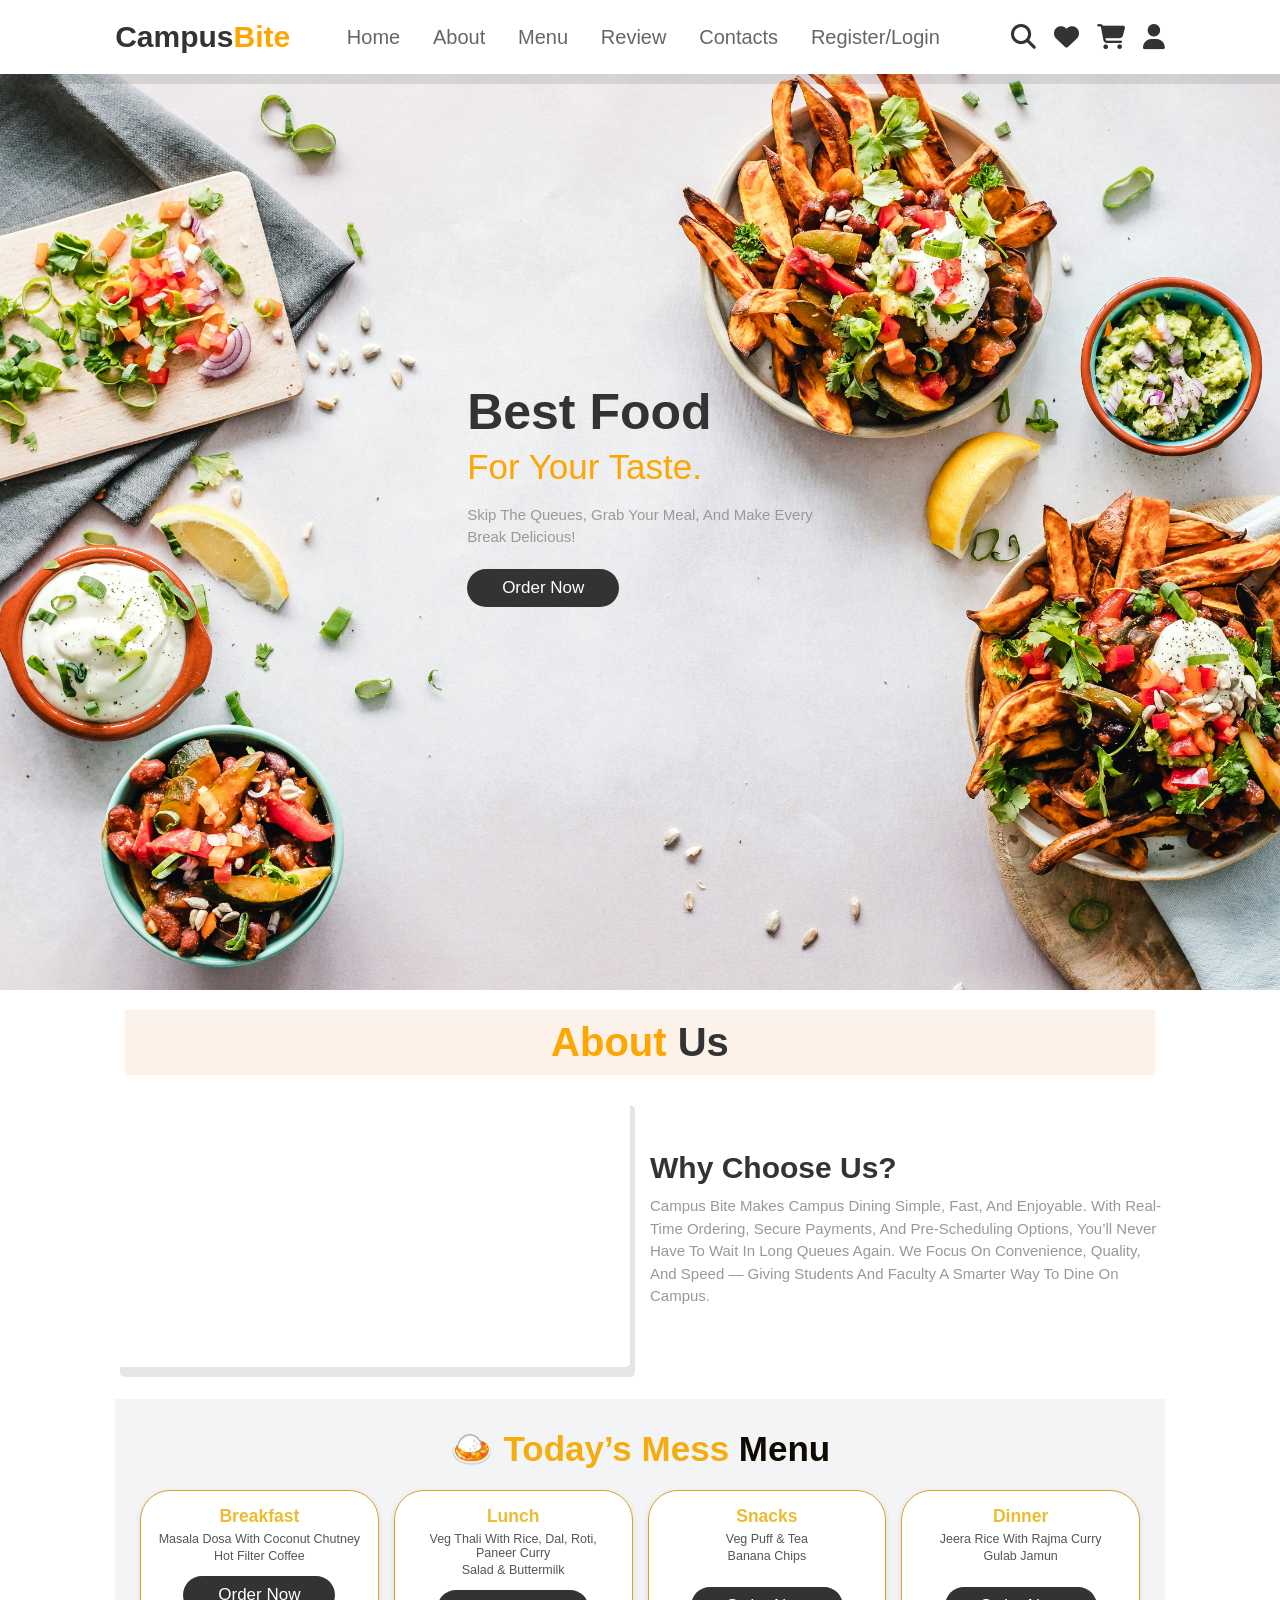
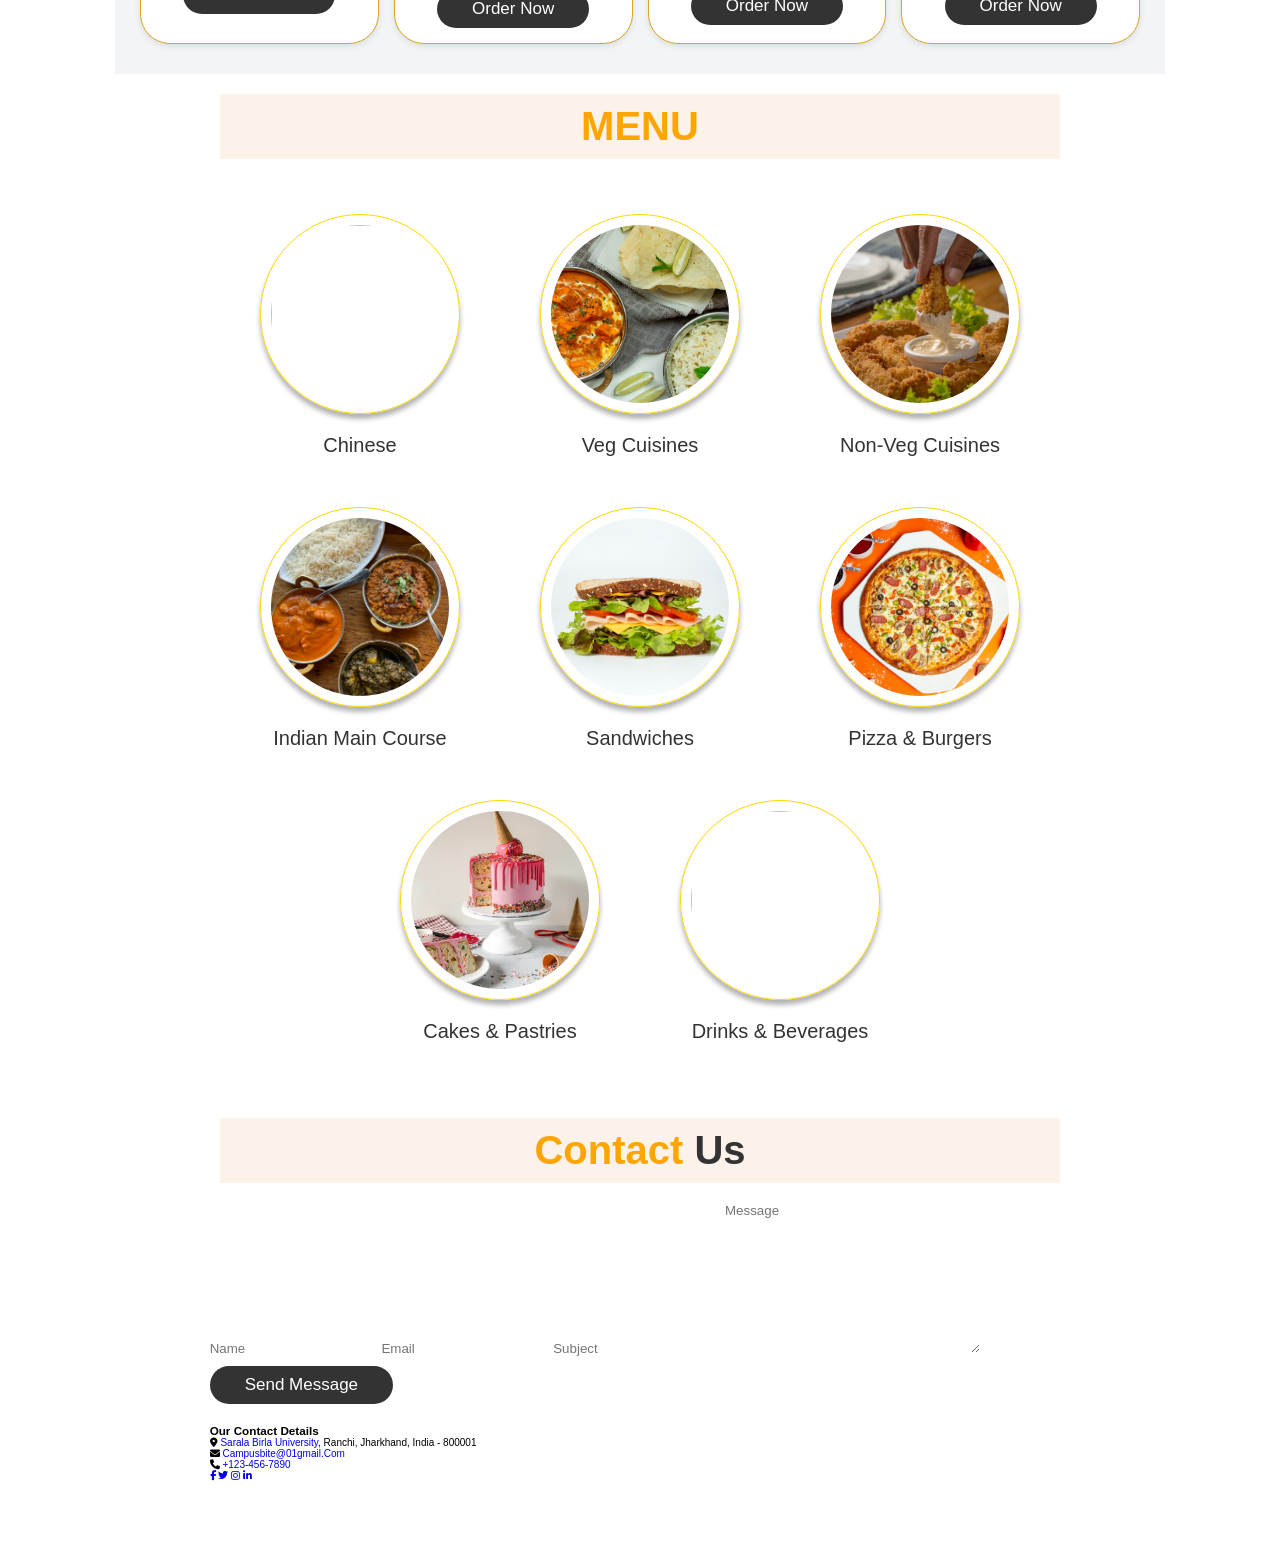
==== commit 7c314e41: "edited" ====
--- a/home page/index.html
+++ b/home page/index.html
@@ -131,46 +131,7 @@
             <img src="/assets/Drink.jpg" alt="">
             <a href="#" ></a>
         </div> Drinks & Beverages </li>
-    <div class="image-container">
-        <div class="image chinese">
-            <img src="https://instamart-media-assets.swiggy.com/swiggy/image/upload/fl_lossy,f_auto,q_auto,h_960,w_960//InstamartAssets/1/Noodle_Manchurian.webp" alt="">
-            <a href="#" >Chinese</a>
-        </div>
-        <div class="image veg">
-            <img src="/assets/veg.jpg" alt="">
-            <a href="#" >Veg Cuisines</a>
-        </div>
-    
-        <div class="image Non-Veg">
-            <img src="/assets/non-veg.jpg" alt="">
-            <a href="#" >Non-Veg Cuisines</a>
-        </div>
-    
-        <div class="image Indian">
-            <img src="/assets/indian.jpg" alt="">
-            <a href="#" >Indian Main Course</a>
-        </div>
-    
-        <div class="image Sandwiches">
-            <img src="/assets/Sandwich.jpg" alt="">
-            <a href="#" >Sandwiches</a>
-        </div>
-    
-        <div class="image Pizza">
-            <img src="/assets/pizza.jpg" alt="">
-            <a href="#" >Pizza & Burgers</a>
-        </div>
-    
-        <div class="image Cakes">
-            <img src="/assets/cake.jpg" alt="">
-            <a href="#" >Cakes & Pastries</a>
-        </div>
-    
-        <div class="image drinks">
-            <img src="/assets/Drink.jpg" alt="">
-            <a href="#" >Drinks & Beverages</a>
-        </div>
-    </div>
+   
 </section>
 <!--menu section end-->
     <section class="contact" id="contact">
--- a/home page/style.css
+++ b/home page/style.css
@@ -343,6 +343,7 @@
         background:url("/assets/hero.jpg") no-repeat;
         background-size:cover;
         background-position:center;
+        
     }}
     @media(max-width:768px){
         html .fa-bars{
@@ -362,10 +363,11 @@
 
         display:flex;
         align-items: center;
-        min-height: 110vh;
+        min-height: 70vh;
         background:url("/assets/hero.jpg") ;
         background-size:cover;
         background-position:center;
+        
         }
         header .navbar a{
             margin:1.5rem;
